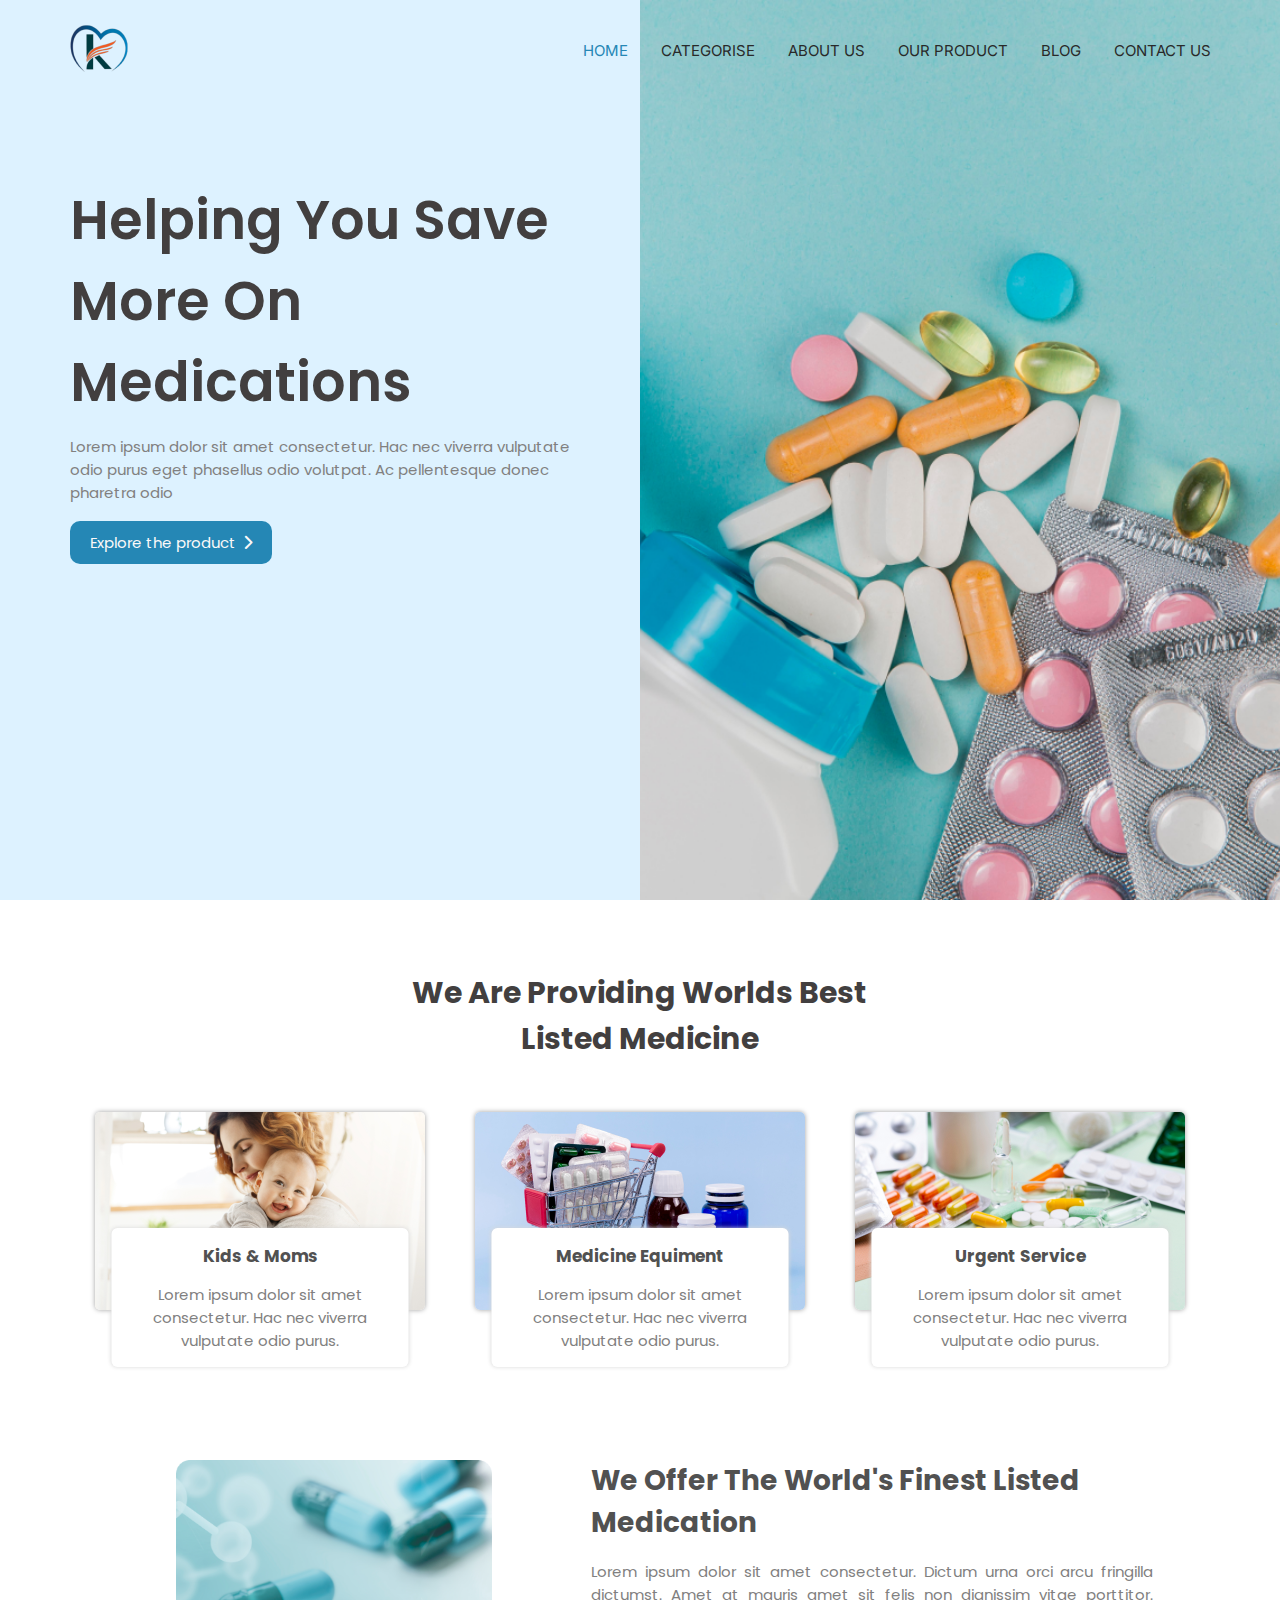
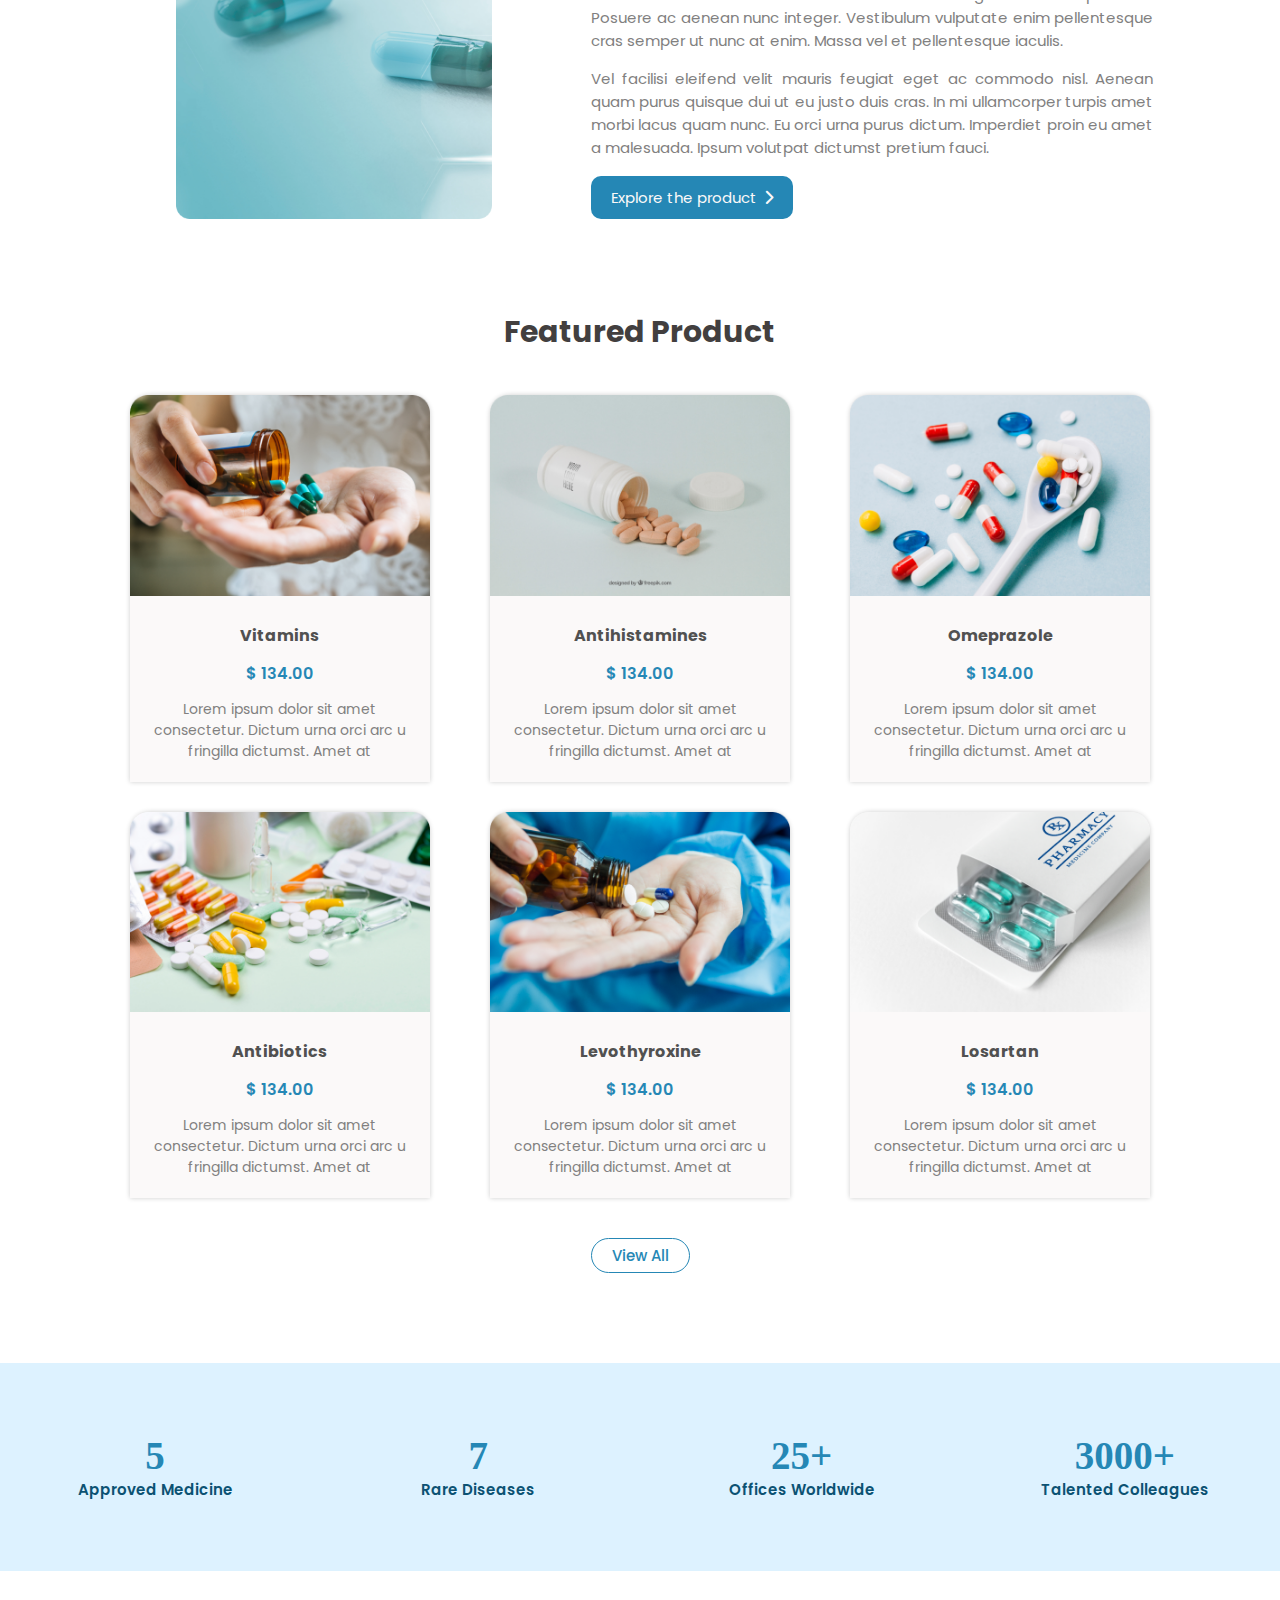
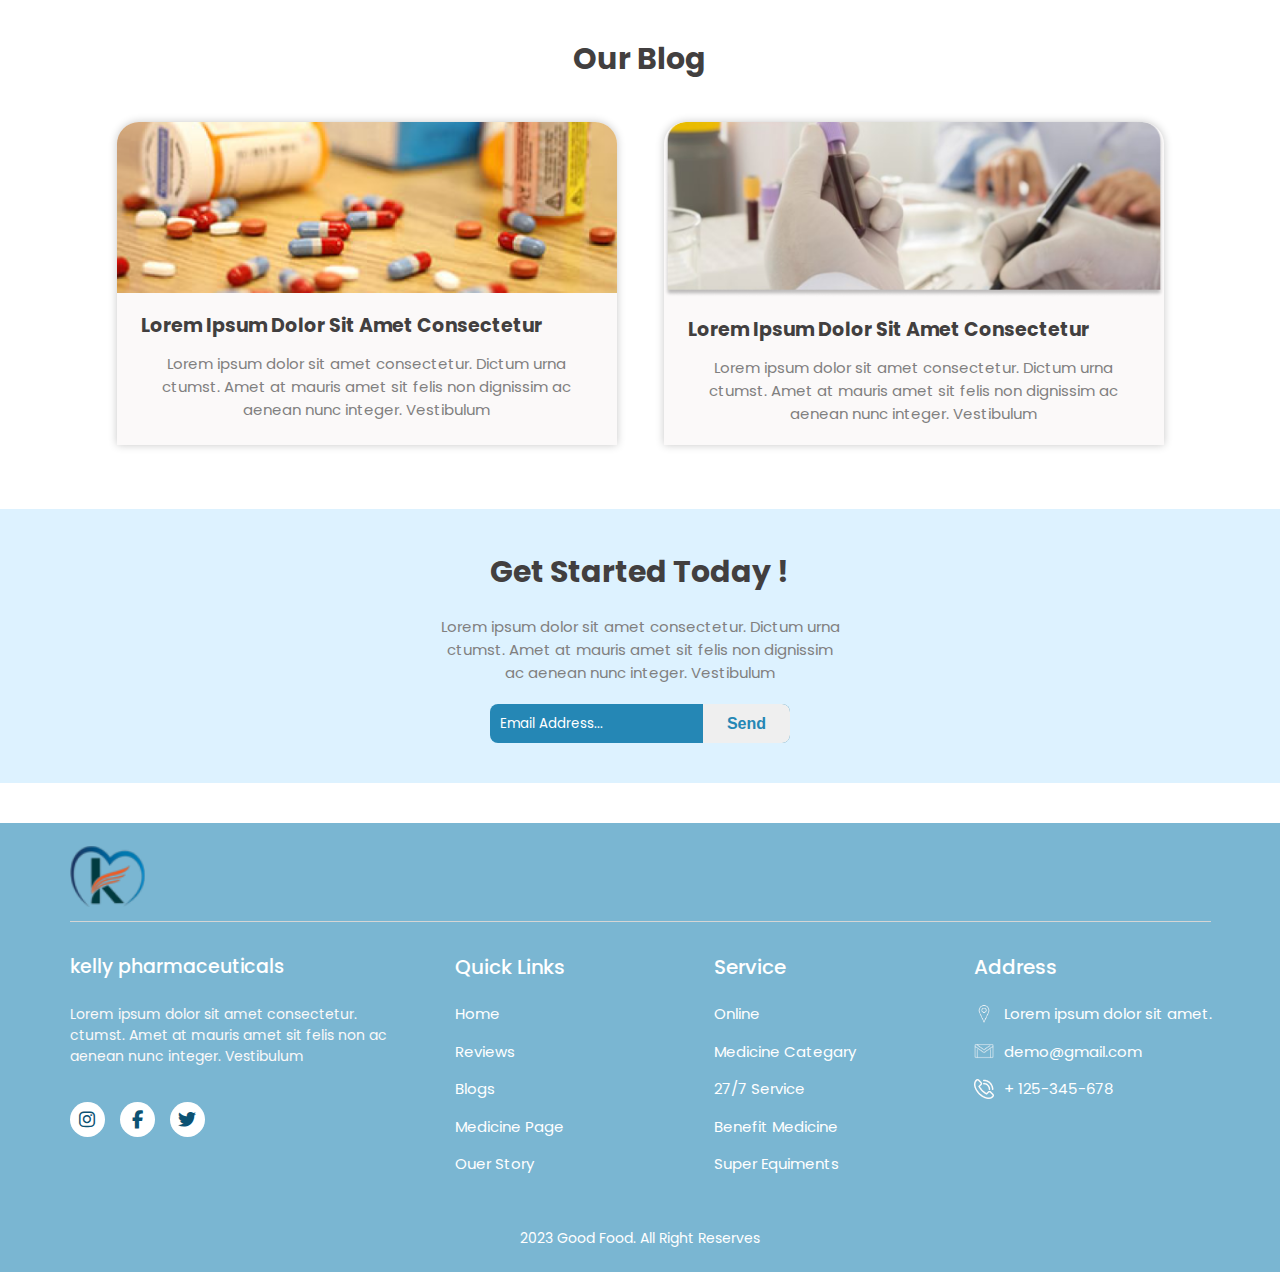
==== index.html @ 54530142 "fist-commit" ====
<!DOCTYPE html>
<html lang="en">

<head>
    <meta charset="UTF-8">
    <meta name="viewport" content="width=device-width, initial-scale=1.0">
    <title>kelly pharma</title>
    <link rel="stylesheet" href="https://cdnjs.cloudflare.com/ajax/libs/font-awesome/6.4.2/css/all.min.css" />
    <link rel="icon" href="./images/logo.png">
    <link rel="stylesheet" href="./css/style.css">
    <link rel="stylesheet" href="./css/mediaquery.css">
</head>

<body>
    <div class="container-fluide">
        <header id="home">
            <nav class="row">
                <div class="logo">
                    <img src="./images/logo.png" alt="">
                </div>
                <div class="nav-link" id="menu">
                    <div class="hide_menu" onclick="hideMenu()">
                        <i class="fa-solid fa-xmark"></i>
                    </div>
                    <div class="mid-logo d-none">
                        <img src="./images/logo.png" alt="">
                    </div>
                    <ul>
                        <li><a href="#home" class="active">home</a></li>
                        <li><a href="#product">categorise</a></li>
                        <li><a href="./about.html">about us</a></li>
                        <li><a href="./product.html">Our Product</a></li>
                        <li><a href="#blog">blog</a></li>
                        <li><a href="#contact">contact us</a></li>
                    </ul>

                    <div class="h-social-icon d-none">
                        <ul>
                            <li><a href="#"><i class="fa-brands fa-instagram"></i></a></li>
                            <li><a href="#"><i class="fa-brands fa-facebook-f"></i></a></li>
                            <li><a href="#"><i class="fa-brands fa-twitter"></i></a></li>
                        </ul>
                    </div>
                </div>
                <div class="toggle" onclick="toggleMenu()">
                    <span></span>
                    <span></span>
                    <span></span>
                </div>
             
            </nav>

        </header>
        <div class="container row">
            <div class="benar ">
                <div class="main-title">
                    <h1>Helping You Save
                        More on Medications</h1>
                </div>
                <div class="dis">
                    <p>Lorem ipsum dolor sit amet consectetur. Hac nec viverra vulputate odio purus eget phasellus odio
                        volutpat. Ac pellentesque donec pharetra odio </p>
                    <a href="" class="btn">Explore the product <i class="fa-solid fa-chevron-right"></i></a>
                </div>
            </div>
        </div>
    </div>

    <!-- this is awork section  -->
    <!-- this is awork section  -->
    <section id="work">
        <div class="inner-conteiner">
            <div class="section-title">
                <h2 class="inner_section_title">we are providing worlds best listed medicine </h2>
            </div>

            <div class="work_card_row row">
                <div class="work_card_col card-bg-image-1">
                    <div class="inner-card">
                        <h4>Kids & moms</h4>
                        <p>Lorem ipsum dolor sit amet consectetur. Hac nec viverra vulputate odio purus.</p>
                    </div>
                </div>
                <div class="work_card_col card-bg-image-2">
                    <div class="inner-card">
                        <h4>medicine Equiment</h4>
                        <p>Lorem ipsum dolor sit amet consectetur. Hac nec viverra vulputate odio purus.</p>
                    </div>
                </div>
                <div class="work_card_col card-bg-image-3">
                    <div class="inner-card">
                        <h4>Urgent Service</h4>
                        <p>Lorem ipsum dolor sit amet consectetur. Hac nec viverra vulputate odio purus.</p>
                    </div>
                </div>
            </div>

            <div class="inner_work_row row">
                <div class="inner_col inner_col_image inner_left_card">
                    <!-- <img src="./images/Rectangle25.png" alt=""> -->
                </div>
                <div class="inner_col inner_right_card">
                    <h2>
                        We offer the world's finest listed medication
                    </h2>
                    <p>Lorem ipsum dolor sit amet consectetur. Dictum urna orci arcu fringilla dictumst. Amet at mauris
                        amet sit felis non dignissim vitae porttitor. Posuere ac aenean nunc integer. Vestibulum
                        vulputate enim pellentesque cras semper ut nunc at enim. Massa vel et pellentesque iaculis. </p>
                    <p style="margin-top: 15px;">
                        Vel facilisi eleifend velit mauris feugiat eget ac commodo nisl. Aenean quam purus quisque dui
                        ut eu justo duis cras. In mi ullamcorper turpis amet morbi lacus quam nunc. Eu orci urna purus
                        dictum. Imperdiet proin eu amet a malesuada. Ipsum volutpat dictumst pretium fauci.
                    </p>
                    <a href="" class="btn">Explore the product <i class="fa-solid fa-chevron-right"></i></a>
                </div>
            </div>
        </div>
    </section>

    <!-- product section start  -->
    <section id="product">
        <div class="inner-conteiner">
            <div class="product_title">
                <h2 class="inner_section_title">featured product</h2>
            </div>
            <div class="product_row row">
                <div class="product_col">
                    <div class="product_image">
                        <img src="./images/Rectangle27.png" alt="">
                    </div>
                    <div class="product_card_body">
                        <h4>Vitamins</h4>
                        <p class="price">$ 134.00</p>
                        <p>Lorem ipsum dolor sit amet consectetur. Dictum urna orci arc
                            u fringilla dictumst. Amet at </p>
                    </div>
                </div>

                <div class="product_col">
                    <div class="product_image">
                        <img src="./images/Rectangle27(1).png" alt="">
                    </div>
                    <div class="product_card_body">
                        <h4>Antihistamines</h4>
                        <p class="price">$ 134.00</p>
                        <p>Lorem ipsum dolor sit amet consectetur. Dictum urna orci arc
                            u fringilla dictumst. Amet at </p>
                    </div>
                </div>

                <div class="product_col">
                    <div class="product_image">
                        <img src="./images/Rectangle27(2).png" alt="">
                    </div>
                    <div class="product_card_body">
                        <h4>Omeprazole</h4>
                        <p class="price">$ 134.00</p>
                        <p>Lorem ipsum dolor sit amet consectetur. Dictum urna orci arc
                            u fringilla dictumst. Amet at </p>
                    </div>
                </div>

                <div class="product_col">
                    <div class="product_image">
                        <img src="./images/Rectangle27(3).png" alt="">
                    </div>
                    <div class="product_card_body">
                        <h4>Antibiotics</h4>
                        <p class="price">$ 134.00</p>
                        <p>Lorem ipsum dolor sit amet consectetur. Dictum urna orci arc
                            u fringilla dictumst. Amet at </p>
                    </div>
                </div>

                <div class="product_col">
                    <div class="product_image">
                        <img src="./images/Rectangle27(4).png" alt="">
                    </div>
                    <div class="product_card_body">
                        <h4>Levothyroxine</h4>
                        <p class="price">$ 134.00</p>
                        <p>Lorem ipsum dolor sit amet consectetur. Dictum urna orci arc
                            u fringilla dictumst. Amet at </p>
                    </div>
                </div>

                <div class="product_col">
                    <div class="product_image">
                        <img src="./images/Rectangle27(5).png" alt="">
                    </div>
                    <div class="product_card_body">
                        <h4>Losartan</h4>
                        <p class="price">$ 134.00</p>
                        <p>Lorem ipsum dolor sit amet consectetur. Dictum urna orci arc
                            u fringilla dictumst. Amet at </p>
                    </div>
                </div>
            </div>

            <!-- <div class="product_row row">
            
            </div> -->
            <a href="#" class="all">View All</a>
        </div>
    </section>
    <!-- product section start  -->

    <section id="price">
        <div class="inner-conteiner">
            <div class="rating row">
                <div class="rating-col">
                    <h3 ><span class="count">5</span></h3>
                    <p>approved
                        medicine</p>
                </div>

                <div class="rating-col">
                    <h3 ><span class="count">7</span></h3>
                    <p>rare diseases </p>
                </div>

                <div class="rating-col">
                    <h3><span  class="count">25</span>+</h3>
                    <p>offices
                        worldwide</p>
                </div>

                <div class="rating-col">
                    <h3 ><span class="count">3000</span>+</h3>
                    <p>talented
                        colleagues</p>
                </div>
            </div>
        </div>
    </section>

    <!-- blog section start  -->
    <section id="blog">

        <div class="inner-conteiner">
            <div class="blog-section-title">
                <h2 class="inner_section_title">Our Blog</h2>
            </div>
            <div class="blog-row row">
                <div class="blog-col">
                    <div class="blog-image">
                        <img src="./images/Rectangle33 (1).png" alt="">
                    </div>
                    <h3>Lorem ipsum dolor sit amet consectetur</h3>
                    <p>Lorem ipsum dolor sit amet consectetur. Dictum urna
                        ctumst. Amet at mauris amet sit felis non dignissim
                        ac aenean nunc integer. Vestibulum</p>
                </div>
                <div class="blog-col">
                  <div class="blog-image">
                    <img src="./images/Rectangle33.png" alt="">
                  </div>
                    <h3>Lorem ipsum dolor sit amet consectetur</h3>
                    <p>Lorem ipsum dolor sit amet consectetur. Dictum urna
                        ctumst. Amet at mauris amet sit felis non dignissim
                        ac aenean nunc integer. Vestibulum</p>
                </div>
            </div>
        </div>
    </section>
    <!-- blog section end  -->

    <!-- blog section start  -->
    <section id="start">
        <div class="inner-conteiner">
            <h2 class="inner_section_title">get started today !</h2>
            <p>Lorem ipsum dolor sit amet consectetur. Dictum urna
                ctumst. Amet at mauris amet sit felis non dignissim
                ac aenean nunc integer. Vestibulum</p>
            <div class="message-box">
                <input type="text" placeholder="Email Address...">
                <button type="submit">Send</button>
            </div>
        </div>
    </section>
    <!-- blog section end  -->



    <footer id="contact">
        <div class="inner-conteiner">
            <div class="f-logo row">
                <img src="./images/logo.png" alt="">
            </div>
            <div class="f-item row">
                <div class="f-col">
                    <h3>kelly pharmaceuticals</h3>
                    <p>Lorem ipsum dolor sit amet consectetur.
                        ctumst. Amet at mauris amet sit felis non
                        ac aenean nunc integer. Vestibulum</p>

                    <div class="social_link">
                        <ul>
                            <li><a href="#"><i class="fa-brands fa-instagram"></i></a></li>
                            <li><a href="#"><i class="fa-brands fa-facebook-f"></i></a></li>
                            <li><a href="#"><i class="fa-brands fa-twitter"></i></a></li>
                        </ul>
                    </div>
                </div>
                <div class="f-col">
                    <h4>Quick Links</h4>
                    <ul class="f-nav-link links">
                        <li><a href="#home">Home</a></li>
                        <li><a href="#">Reviews</a></li>
                        <li><a href="#blog">Blogs</a></li>
                        <li><a href="#">Medicine Page</a></li>
                        <li><a href="#">Ouer Story</a></li>
                    </ul>
                </div>
                <div class="f-col">
                    <h4>Service</h4>
                    <ul class="f-nav-link links">
                        <li><a href="#">Online</a></li>
                        <li><a href="#">Medicine Categary</a></li>
                        <li><a href="#">27/7 Service</a></li>
                        <li><a href="#">Benefit Medicine</a></li>
                        <li><a href="#">Super Equiments</a></li>
                    </ul>
                </div>
                <div class="f-col">
                    <h4>Address</h4>
                    <ul>
                        <li>
                           <a href="#" class="addres-link"> <img src="./images/location.png" alt=""> Lorem ipsum dolor sit amet.</a>
                         </li>
                        <li><a  class="addres-link" href="mailto:demo@gmail.com"><img src="./images/email.png" alt=""> demo@gmail.com</a></li>
                        <li><a  class="addres-link" href="tel:123-345-678"><img src="./images/phone.png" alt=""> + 125-345-678</a></li>
                    </ul>
                </div>
            </div>
        </div>

        <p class="copy-right">2023 Good Food. All Right Reserves</p>
    </footer>
</body>

<script
  src="https://code.jquery.com/jquery-3.7.1.js"
  integrity="sha256-eKhayi8LEQwp4NKxN+CfCh+3qOVUtJn3QNZ0TciWLP4="
  crossorigin="anonymous"></script>
<script src="./js/script.js"></script>


</html>
---- css/style.css ----
@import url('https://fonts.googleapis.com/css2?family=Inter:wght@500&display=swap');
@import url('https://fonts.googleapis.com/css2?family=Poppins:wght@600&display=swap');
@import url('https://fonts.googleapis.com/css2?family=Poppins&display=swap');

* {
    margin: 0;
    padding: 0;
    box-sizing: border-box;
    scroll-behavior: smooth;
    transition: all 0.6s;
}

:root {
    --bg-color: #DDF2FF;
    --title-color: #423f3f;
    --social-link-color: #292929;
    --active-link-color: #2587B5;
    --btn-bg-color: #2587B5;
    --btn-color: #FBF9F9;
    --text-color: #818080;
    --inner-heading: #515151;
}

.container-fluide {
    width: 100%;
    height: 100vh;
    position: relative;
    margin: 0px auto;
}

.container-fluide::before {
    content: '';
    width: 50%;
    height: 100%;
    position: absolute;
    top: 0;
    left: 0;
    background-color: var(--bg-color);
    z-index: -1;
}

.container-fluide::after {
    content: '';
    width: 50%;
    height: 100%;
    position: absolute;
    top: 0;
    right: 0;
    background-image: url(../images/after.png);
    z-index: -1;
    background-repeat: no-repeat;
    background-size: cover;
    background-position: center;
}

header {
    height: 100px;
    max-width: 1141px;
    margin: 0px auto;
}

header>nav {
    width: 100%;
    height: 100%;
    margin: 0px auto;
    display: flex;
    justify-content: space-between;
    align-items: center;
    flex-wrap: wrap;
}

header>nav .hide_menu {
    display: none;
}

header>nav ul {
    display: flex;
    list-style: none;
    gap: 33px;
}

header>nav ul>li>a {
    font-family: 'Inter', sans-serif;
    text-transform: uppercase;
    text-decoration: none;
    font-size: 15px;
    color: var(--social-link-color);
    position: relative;
    transition: 350ms ease-in-out;
}

header>nav ul>li>a::before {
    content: '';
    width: 0%;
    height: 2px;
    position: absolute;
    bottom: -5px;
    left: 50%;
    transform: translate(-50%);
    background-color: #2587B5;
    transition: 350ms ease-in-out;
}

.active {
    color: var(--active-link-color);
}

header>nav ul>li>a:hover:before {
    width: 100%;
}

header>nav ul>li>a:hover {
    color: var(--active-link-color);
    ;
}

.d-none {
    display: none;
    overflow: hidden;
}

header>nav>.toggle {
    width: 23px;
    height: 21px;
    display: none;
    flex-direction: column;
    justify-content: space-between;
}

header>nav>.toggle>span {
    display: block;
    width: 100%;
    height: 3px;
    background-color: #18585f;
}

.container {
    max-width: 1141px;
    height: auto;
    margin: 0px auto;
    display: flex;
    align-items: center;
    /* justify-content: center; */
}

.container>.benar {
    width: 50%;
    height: 100%;
    display: flex;
    flex-direction: column;
    margin-top: 80px;
}

.container>.benar>.main-title>h1 {
    font-family: 'Poppins', sans-serif;
    font-size: 54px;
    font-weight: 600;
    color: var(--title-color);
    text-transform: capitalize;
}

.container>.benar>.dis>p {
    font-family: 'Poppins', sans-serif;
    color: var(--text-color);
    font-size: 15px;
    width: 90%;
    margin-top: 12px;
}

.btn {
    display: block;
    width: 206px;
    color: var(--btn-color);
    font-family: 'Poppins', sans-serif;
    font-size: 15px;
    background-color: var(--btn-bg-color);
    width: fit-content;
    padding: 10px 20px;
    text-decoration: none;
    border-radius: 10px;
    margin-top: 17px;
    transition: 200ms ease-in-out;
}

.btn:hover {
    background-color: #0c5273;
}

.btn>i {
    padding-left: 3px;
    position: relative;
    transition: 200ms ease-in-out;
}

.btn:hover i {
    padding-left: 10px;
    /* left: 5px; */
}

/* work secton :start  */
.inner-conteiner {
    max-width: 1141px;
    height: auto;
    margin: 0px auto;
}

#work {
    width: 100%;
    min-height: 420px;
    margin: 70px auto;
}

.inner_section_title {
    font-family: 'Poppins', sans-serif;
    font-size: 30px;
    text-transform: capitalize;
    width: 47%;
    margin: 0px auto;
    text-align: center;
    color: var(--title-color);
}

#work .work_card_row {
    /* width: 100%; */
    height: auto;
    margin-top: 50px;
    display: flex;
    justify-content: center;
    /* flex-wrap: wrap; */
    gap: 50px;
    font-family: 'Poppins', sans-serif;
}

.work_card_row>.work_card_col {
    width: 330px;
    height: 198px;
    position: relative;
    background-repeat: no-repeat;
    box-shadow: 0px 0px 5px 0px #a1a1a1;
    border-radius: 5px;
}

.work_card_row>.card-bg-image-1 {
    background-image: url('../images/Rectangle\(1\).png');
}

.work_card_row>.card-bg-image-2 {
    background-image: url('../images/Rectangle\ \(2\).png');
}

.work_card_row>.card-bg-image-3 {
    background-image: url('../images/Rectangle\(4\).png');
}

.work_card_row>.work_card_col>.inner-card {
    width: 90%;
    margin: 0px auto;
    padding: 15px;
    position: absolute;
    bottom: -29%;
    left: 50%;
    transform: translate(-50%);
    background-color: #ffff;
    box-shadow: 0px 0px 4px 0px #d9d9d9;
    border-radius: 6px;
    transition: 300ms ease-in-out;
}

.work_card_row>.work_card_col>.inner-card>h4 {
    text-transform: capitalize;
    color: var(--inner-heading);
    text-align: center;
    margin-bottom: 14px;
    font-size: 17px;
}

.work_card_row>.work_card_col>.inner-card>p {
    color: var(--text-color);
    font-size: 15px;
    text-align: center;
}

.work_card_row>.work_card_col:hover .inner-card {
    bottom: -38%;
}

.inner_work_row {
    width: 90%;
    margin: 150px auto 0px;
    height: auto;
    display: flex;
    justify-content: space-between;
    column-gap: 50px;
}

.inner_work_row>.inner_right_card {
    width: 55%;
}

.inner_work_row>.inner_col_image {
    width: 416px;
    border-radius: 10px;
    background-image: url(../images/Rectangle25.png);
    background-position: top;
    background-size: contain;
    background-repeat: no-repeat;
}

.inner_work_row>.inner_col_image>img {
    object-fit: cover;
    box-shadow: 0px 0px 7px 0px #e3e3e3;
    border-radius: 22px;
    display: none;
}

.inner_work_row>.inner_col h2 {
    font-family: 'Poppins', sans-serif;
    font-size: 28px;
    margin-bottom: 16px;
    text-transform: capitalize;
    color: var(--inner-heading);
}

.inner_work_row>.inner_col p {
    font-family: 'Poppins', sans-serif;
    color: var(--text-color);
    font-size: 15px;
    text-align: justify;
}

/* work secton end  */

#product {
    width: 100%;
    height: auto;
    margin: 0px auto;
}

#product {
    width: 100%;
    height: auto;
    margin: 90px auto;
}

#product>.product_title {
    text-align: center;
}

.product_row {
    display: flex;
    flex-direction: row;
    justify-content: space-evenly;
    align-items: center;
    flex-wrap: wrap;
    row-gap: 30px;
    margin: 40px 0px 20px;
}

.product_row>.product_col {
    width: 300px;
    height: auto;
    background-color: #FBF9F9;
    padding-bottom: 20px;
    border-radius: 20px 20px 0px 0px;
    box-shadow: 0px 0px 5px 0px #cdcdcd;
}

.product_row>.product_col>.product_image {
    overflow: hidden;
}

.product_row>.product_col>.product_image img {
    width: 100%;
}

.product_row>.product_col:hover .product_image img {
    transform: scale(1.4);
}

.product_row>.product_col>.product_card_body h4 {
    font-family: 'Poppins', sans-serif;
    text-align: center;
    margin-top: 23px;
    color: var(--inner-heading);
}

.product_row>.product_col>.product_card_body p {
    font-family: 'Poppins', sans-serif;
    font-family: 'Poppins', sans-serif;
    color: var(--text-color);
    font-size: 14px;
    text-align: center;
    margin-top: 13px;
    padding: 0px 10px;
}

.product_row>.product_col>.product_card_body .price {
    font-family: 'Poppins', sans-serif;
    color: var(--active-link-color);
    font-weight: 600;
    font-size: 16px;
}

.all {
    width: fit-content;
    display: block;
    text-decoration: none;
    font-family: 'Poppins', sans-serif;
    font-size: 15px;
    border: 1px solid #2587B5;
    color: var(--active-link-color);
    font-weight: 500;
    border-radius: 20px;
    padding: 5px 20px;
    margin: 40px auto 59px;
    transition: 300ms ease-in-out;
}

.all:hover {
    background-color: #0c5273;
    color: #ffff;
}

/* product section start  */

/* rating section start  */
#price {
    width: 100%;
    padding: 70px 0px;
    background-color: #DDF2FF;
    margin: 0px auto;
}


.rating {
    height: 100%;
    display: flex;
    justify-content: space-between;
}

.rating>.rating-col {
    width: 171px;
    text-align: center;
}

.rating>.rating-col h3 {
    font-size: 39px;
    color: var(--btn-bg-color);
}

.rating>.rating-col h3 span {
    text-align: center;
    color: var(--btn-bg-color);
}


.rating>.rating-col p {
    font-family: 'Poppins', sans-serif;
    text-transform: capitalize;
    font-size: 15px;
    color: #0c5273;
    font-weight: 600;
}

/* rating section end  */
.add {
    color: red !important;
}
/* blog section start  */
#blog {
    width: 100%;
    height: auto;
    margin: 65px auto 64px;
    transition: all 0.6s;
}

.blog-row {
    display: grid;
    grid-template-columns: 500px 500px;
    justify-content: space-evenly;
    margin: 40px 0px 40px;
}

.blog-row>.blog-col {
    background-color: #FBF9F9;
    box-shadow: 0px 0px 8px 0px #c7c7c7;
    border-radius: 22px 22px 0px 0px;
    overflow: hidden;
}

.blog-col > .blog-image {
    width: 100%;
    overflow: hidden;
}

.blog-col img {
    width: 100%;
    transition: 300ms ease-in-out;
}


.blog-col:hover img {
    transform: scale(1.2);
}

.blog-col h3 {
    font-family: 'Poppins', sans-serif;
    color: var(--title-color);
    width: 90%;
    margin: 0px auto;
    text-align: center;
    margin: 14px 0px 12px;
    text-transform: capitalize;
    font-size: 19px;
}

.blog-col p {
    font-family: 'Poppins', sans-serif;
    color: var(--text-color);
    width: 87%;
    font-size: 15px;
    text-align: center;
    margin: 0px auto 20px;
}

/* blog section start  */

/* address section start  */
#start {
    width: 100%;
    height: auto;
    padding: 40px 0px;
    background-color: #DDF2FF;
}

#start p {
    text-align: center;
    font-family: 'Poppins', sans-serif;
    margin: 20px auto 0px;
    width: 400px;
    font-size: 15px;
    color: var(--text-color);
}

#start .message-box {
    width: 300px;
    height: 39px;
    margin: 20px auto 0px;
    position: relative;
    background-color: red;
    border-radius: 8px;
    overflow: hidden;
}

#start .message-box input {
    font-family: 'Poppins', sans-serif;
    height: 100%;
    width: 100%;
    background-color: #2587B5;
    border: none;
    padding: 0px 10px;
    color: #ffff;
    outline: none;
}

#start .message-box input::placeholder {
    font-family: 'Poppins', sans-serif;
    color: #fff;
}

#start .message-box button {
    position: absolute;
    right: 0px;
    height: 100%;
    padding: 0px 24px;
    border: none;
    color: #2587B5;
    font-weight: 600;
    font-size: 16px;
    transition: 400ms ease-in-out;
}

#start .message-box button:hover {
    background-color: #0c5273;
    color: #ffff;
}

/* address section start  */


footer {
    width: 100%;
    min-height: 300px;
    margin: 40px auto 0px;
    padding: 23px 0px;
    background-color: #2587b59c;
}

footer .f-logo {
    border-bottom: 1px solid #d5d5d5;
    padding-bottom: 10px;
}

footer .f-logo img {
    width: 75px;
}

footer .f-item {
    display: grid;
    grid-template-columns: 32% 21% 21% 21%;
    margin-top: 30px;
    gap: 20px;
    font-family: 'Poppins', sans-serif;
}



footer .f-item .f-col h3 {
    color: #ffff;
    margin-bottom: 10px;
    font-size: 19px;
    font-weight: 500;
    font-family: 'Poppins', sans-serif;
}

footer .f-item .f-col h4 {
    color: #ffff;
    font-size: 20px;
    font-weight: 500;
    font-family: 'Poppins', sans-serif;
}

footer .f-item .f-col p {
    width: 90%;
    color: #FBF9F9;
    font-size: 14px;
    margin-top: 23px;
    font-family: 'Poppins', sans-serif;
}

footer .f-item .f-col .social_link ul {
    display: flex;
    gap: 15px;
    margin: 35px 0px 0px;
}

footer .f-item .f-col .social_link ul li {
    width: 35px;
    height: 35px;
    background-color: #ffff;
    display: flex;
    align-items: center;
    justify-content: center;
    border-radius: 50%;
    transition: 300ms ease-in-out;
    cursor: pointer;
}

footer .f-item .f-col .social_link ul li:hover {
    background-color: #0c5273;
}

footer .f-item .f-col .social_link ul li a {
    font-size: 18px;
    color: #0c5273;
    transition: 200ms ease-in-out;
}

footer .f-item .f-col .social_link ul li:hover a{
    color: #ffff;
}

footer .f-item .f-col ul {
    list-style: none;
    margin-top: 13px;
}

footer .f-item .f-col ul li a {
    color: #fff;
    /* display: block; */
    text-decoration: none;
    font-size: 15px;
    line-height: 2.5;
    font-family: 'Poppins', sans-serif;
    border: none;
    position: relative;
}

footer .f-item .f-col .links li a:hover {
    color: #0986c0;
}

footer .f-item .f-col .links li a::after {
    content: '';
    width: 100%;
    height: 2px;
    position: absolute;
    bottom: -5px;
    left: 0;
    transition: 300ms ease-in-out;
    border-bottom: 2px solid #0986c0;
    opacity: 0;
}

footer .f-item .f-col ul li a:hover::after {
  opacity: 1;
}

/* footer .f-item .f-col .f-nav-link ul li a:hover {
    color: #0c5273 !important;
} */

.addres-link {
    display: flex;
    align-items: center;
}

footer .f-item .f-col ul li img {
    width: 20px;
    margin-right: 10px;
}

footer .copy-right {
    text-align: center;
    font-family: 'Poppins', sans-serif;
    margin-top: 45px;
    color: #ffff;
    font-size: 14px;
}


/* about page  */
/* about page  */
/* about page  */

#about .container-fluide {
    /* min-height: 100vh; */
}

.about-benar {
    width: 47%;
    text-align: justify;
    margin: 30px 0px 0px;
}

.about-benar h1 {
    font-family: 'Poppins', sans-serif;
    margin-bottom: 10px;
}

.about-benar p {
    font-family: 'Poppins', sans-serif;
    font-size: 15px;
    color: var(--text-color);
    margin-bottom: 15px;
}

.product-page {
    width: 100%;
    height: auto;
    margin: 0px auto;
    background-color: #a3d2e7;
}

.product-page header {
}

/* medicine page  */

.min-con {
    max-width: 1141px;
    height: auto;
    margin: 0px auto;
}

.min-con h2 {
    font-family: 'Poppins', sans-serif;
    color: #353b3f;
    margin: 40px 0px 20px;
}

.min-con .medicine_row  {
    width: 100%;
    display: grid;
    grid-template-columns: 25% 35% 35%;
    column-gap: 15px;
    flex-grow: wrap;
    border-bottom: 1px solid #cdcdcd;
    padding-bottom: 10px;
}

.medicine_col {
    font-family: 'Poppins', sans-serif;
}

.min-con .medicine_row .medicine_col h4 {
    color: #0986c0;
    font-size: 21px;
    margin-bottom: 20px;
    text-transform: uppercase;
}

.min-con .medicine_row .medicine_col .f-name p {
    font-weight: 600;
    margin-bottom: 55px;
    color: #1a2527;
}

.min-con .medicine_row .medicine_col .compo p {
    font-size: 14px;
    margin-bottom: 20px;
    color: #272727;
    letter-spacing: 0.2px;
}

.min-con .medicine_row .medicine_col .compo p span {
    font-weight: 600;
}

.min-con .medicine_row .medicine_col{
    overflow: hidden;
}

.min-con .medicine_row .medicine_col img:hover {
    transform: scale(1.3);
}
---- css/mediaquery.css ----
@media screen and (max-width:1230px) {
    .row {
        width: 90%;
        margin: 0px auto;
    }

    .inner_work_row {
        margin-top: 130px;
    }

    .product_row {
        margin: 30px auto;
    }

    .blog-row {
        gap: 30px;
        display: grid;
        grid-template-columns: 420px 420px;
        margin-top: 40px;
    }
}

@media screen and (max-width:1090px) {
    .product_row>.product_col {
        width: 277px;
    }
}

@media screen and (max-width: 992px) {
    header>nav ul>li>a {
        font-size: 13px;
    }
    .container>.benar>.main-title>h1 {
        font-size: 42px;
    }

    #work .section-title h2 {
        width: 54%;
    }

    #work .work_card_row {
        flex-wrap: wrap;
        row-gap: 117px;
        column-gap: 20px;
    }

    .product_row {
        column-gap: 20px;
        justify-content: center;
    }

    .product_row>.product_col {
        width: 45%;
    }


    .blog-row {
        grid-template-columns: 70%;
    }


    /* about page style  */
    .about-benar p {
        font-size: 14px;
    }

    .min-con .medicine_row {
        grid-template-columns: 19% 42% 30%;
    }
}

@media screen and (max-width:767px) {

    .container-fluide::after {
        width: 100%;
        z-index: -2;
    }

    .container-fluide::before {
            content: '';
            width: 100%;
            background-color: #7d73735c;
            z-index: -1;
    }

    header>nav>.toggle {
        display: flex;
    }

    header>nav>.nav-link {
        position: fixed;
        right: 0;
        top: 0;
        min-height: 100vh;
        width: 50%;
        background-color: #397c83;
        transform: translate(100%);
        transition: 300ms ease-in-out;
        z-index: 99999;
        display: flex;
        flex-direction: column;
        justify-content: space-around;
    }

    .d-none {
        display: block;
        overflow: hidden;
    }

    .d-none img {
        margin-left: 31px;
    }


    header>nav>.nav-link>ul {
        justify-content: center;
        flex-direction: column;
        padding: 0px 36px;
        gap: 24px;
    }

    header>nav>.nav-link>ul a {
        font-size: 14px;
        color: #ffff;
        border-bottom: 1px solid #699da3;
        display: block;
        padding-bottom: 10px;
    }

    header>nav>.nav-link>ul a:hover {
        color: #ffff;
    }

    header>nav ul>li>a:hover:before {
        height: 0;
    }


    .h-social-icon>ul {
        display: flex;
        flex-direction: row !important;
        justify-content: center;
        align-items: baseline;
        gap: 23px;
    }

    .h-social-icon>ul>li {
        width: 30px;
        height: 30px;
        border: 1px solid #84b2b7;
        display: flex;
        align-items: center;
        justify-content: center;
        padding: 10px;
        border-radius: 8px;
    }

    .h-social-icon>ul>li>a {
        color: #ffff !important;
        font-size: 18px;
    }

    header>nav .hide_menu {
        display: block;
        font-size: 26px;
        color: #ebebeb;
        padding: 0px 28px;
        text-align: end;
    }

    .container {
        height: 100%;
        display: flex;
        align-items: center;
        justify-content: center;
    }

    .container>.benar {
        height: auto;
        margin-top: 0px;
    }

    #work .section-title h2 {
        width: 63%;
        font-size: 28px;
    }

    /* benar section  */
    /* benar section  */
    .container>.benar {
        width: 80%;
        margin-top: 0px;
    }

    .container>.benar>.main-title>h1 {
        font-size: 40px;
        color: #fff;
    }

    .container>.benar>.dis>p {
        color: #ffff;
    }

    .inner_work_row {
        flex-direction: column-reverse;
    }

    .inner_work_row>.inner_right_card {
        width: 99%;
    }

    .inner_work_row>.inner_col_image {
        width: 100%;
        background-image: none;
        text-align: center;
    }

    .inner_work_row>.inner_col_image>img {
        display: block;
        width: 69%;
        margin: 20px auto 0px;
    }

    .rating {
        flex-wrap: wrap;
        justify-content: center;
        row-gap: 30px;
    }

    .rating>.rating-col {
        width: 227px;
        text-align: center;
    }

    .blog-row {
        grid-template-columns: 80%;
    }

    /* about page  */
    .about-con {
        height: auto;
    }

    .about-benar {
        width: 100%;
    }
    .about-benar h1 {
        color: #ffff;
    }
    .about-benar p {
        color: #ffff;
        font-size: 15px;
    }

    .min-con .medicine_row {
        display: flex;
        flex-direction: column-reverse;
    }


.min-con .medicine_row .medicine_col h4 {
    display: none;
    overflow: hidden;
}

.min-con .medicine_row .medicine_col .f-name {
    display: none;
}

.min-con .medicine_row .medicine_col img:hover {
    transform: scale(1);
}

}

@media screen and (max-width:900px) {
    footer .f-item {
        display: grid;
        grid-template-columns: 60% 40%;
        gap: 0;
        row-gap: 50px;
    }

    .min-con .medicine_row .medicine_col .compo p {
        font-size: 13px;
    }
}

@media screen and (min-width:767px) {

    header>nav>.nav-link {
        transform: translate(-0%) !important;
    }
}

@media screen and (max-width:568px) {
    .container-fluide {
        width: 100%;
        height: auto;
        padding-bottom: 30px;
    }

    header>nav>.nav-link {
        width: 80%;
    }

    .container>.benar {
        margin-top: 35px;
        width: 100%;
    }

    .inner_section_title {
        width: 100%;
        font-size: 23px;
    }

    .container>.benar>.dis>p {
        width: 100%;
    }

    .container>.benar>.main-title>h1 {
        font-size: 35px;
    }

    .work_card_row>.work_card_col {
        width: 100%;
        background-size: 100%;
    }

    #work .section-title h2 {
        width: 100%;
        font-size: 24px;
    }

    .inner_work_row>.inner_col h2 {
        font-size: 21px;
    }

    .inner_work_row>.inner_col_image>img {
        width: 100%;
    }

    footer .f-item {
        grid-template-columns: 100%;
        gap: 0;
        row-gap: 50px;
    }

    .blog-row {
        grid-template-columns: 100%;
    }

    #start p {
        width: auto;
    }

    .product_row>.product_col {
        width: 100%;
    }

    #start .message-box {
        width: 90%;
    }
}
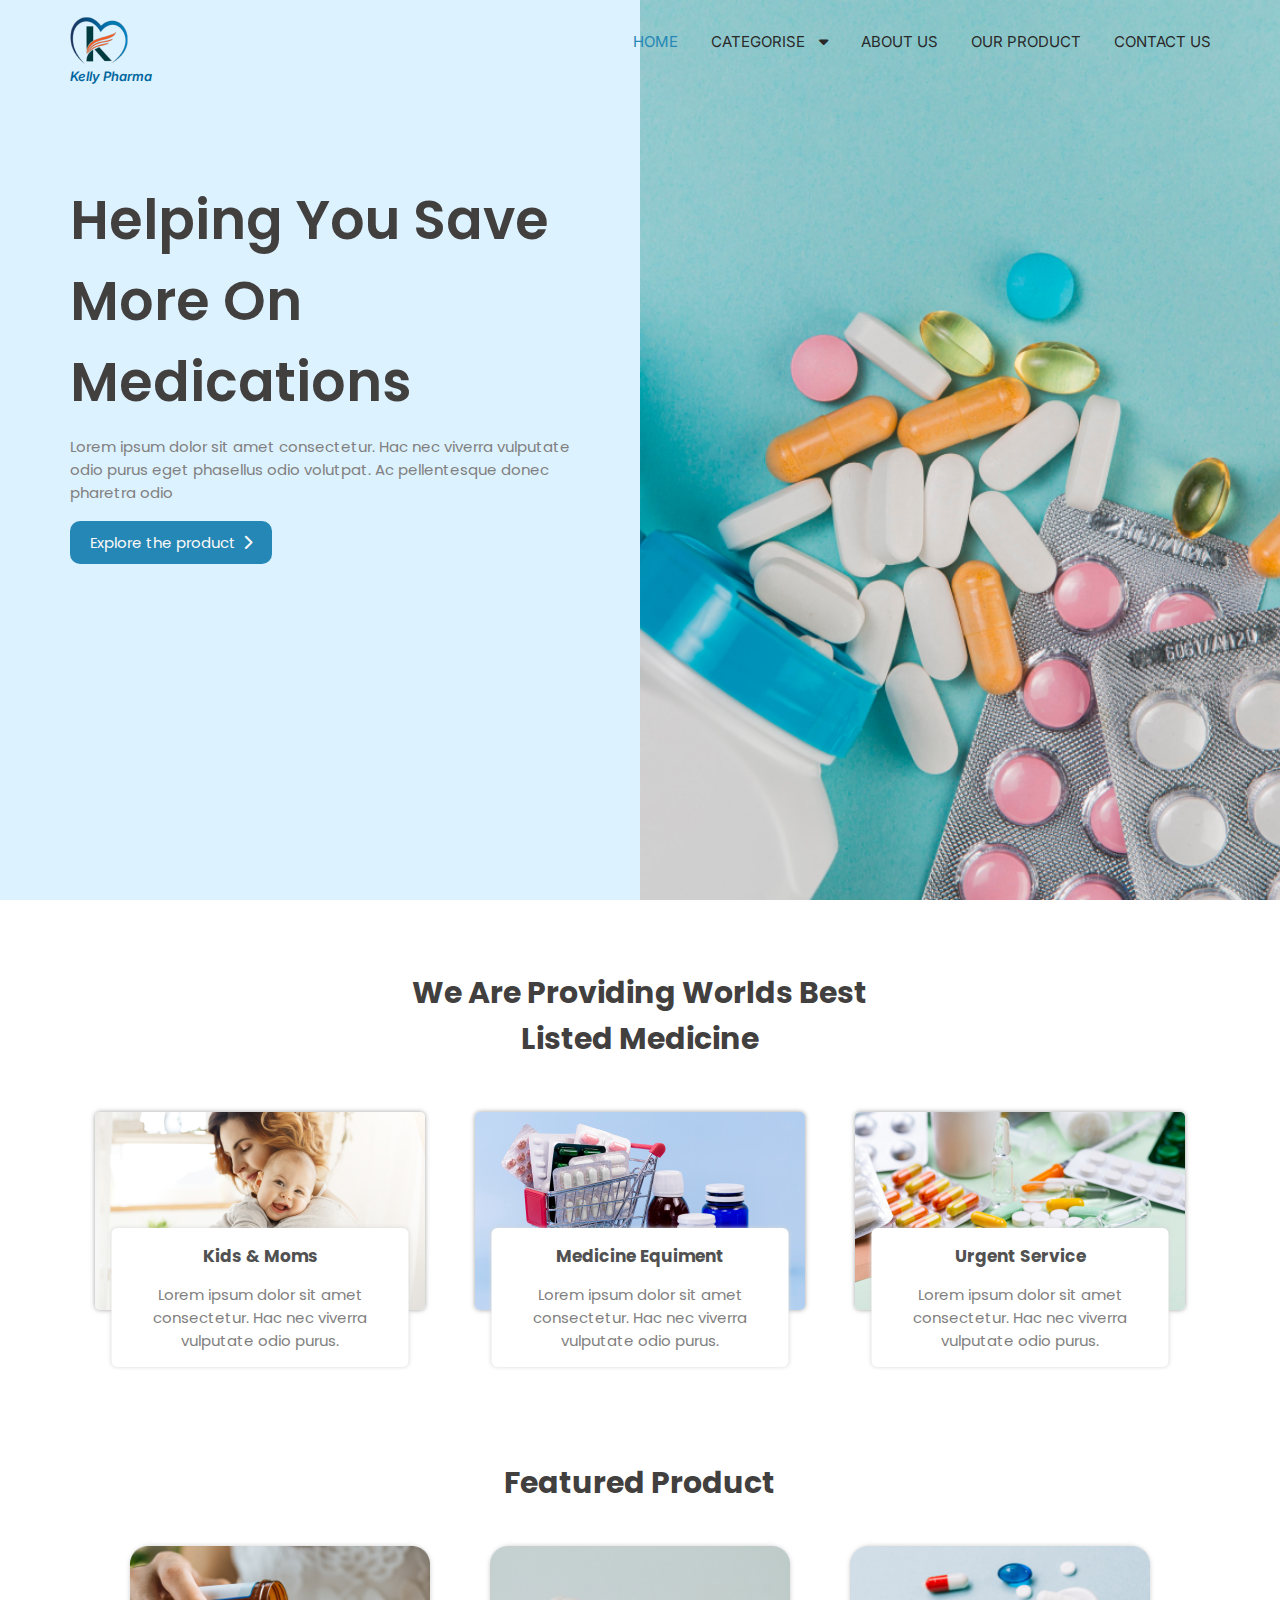
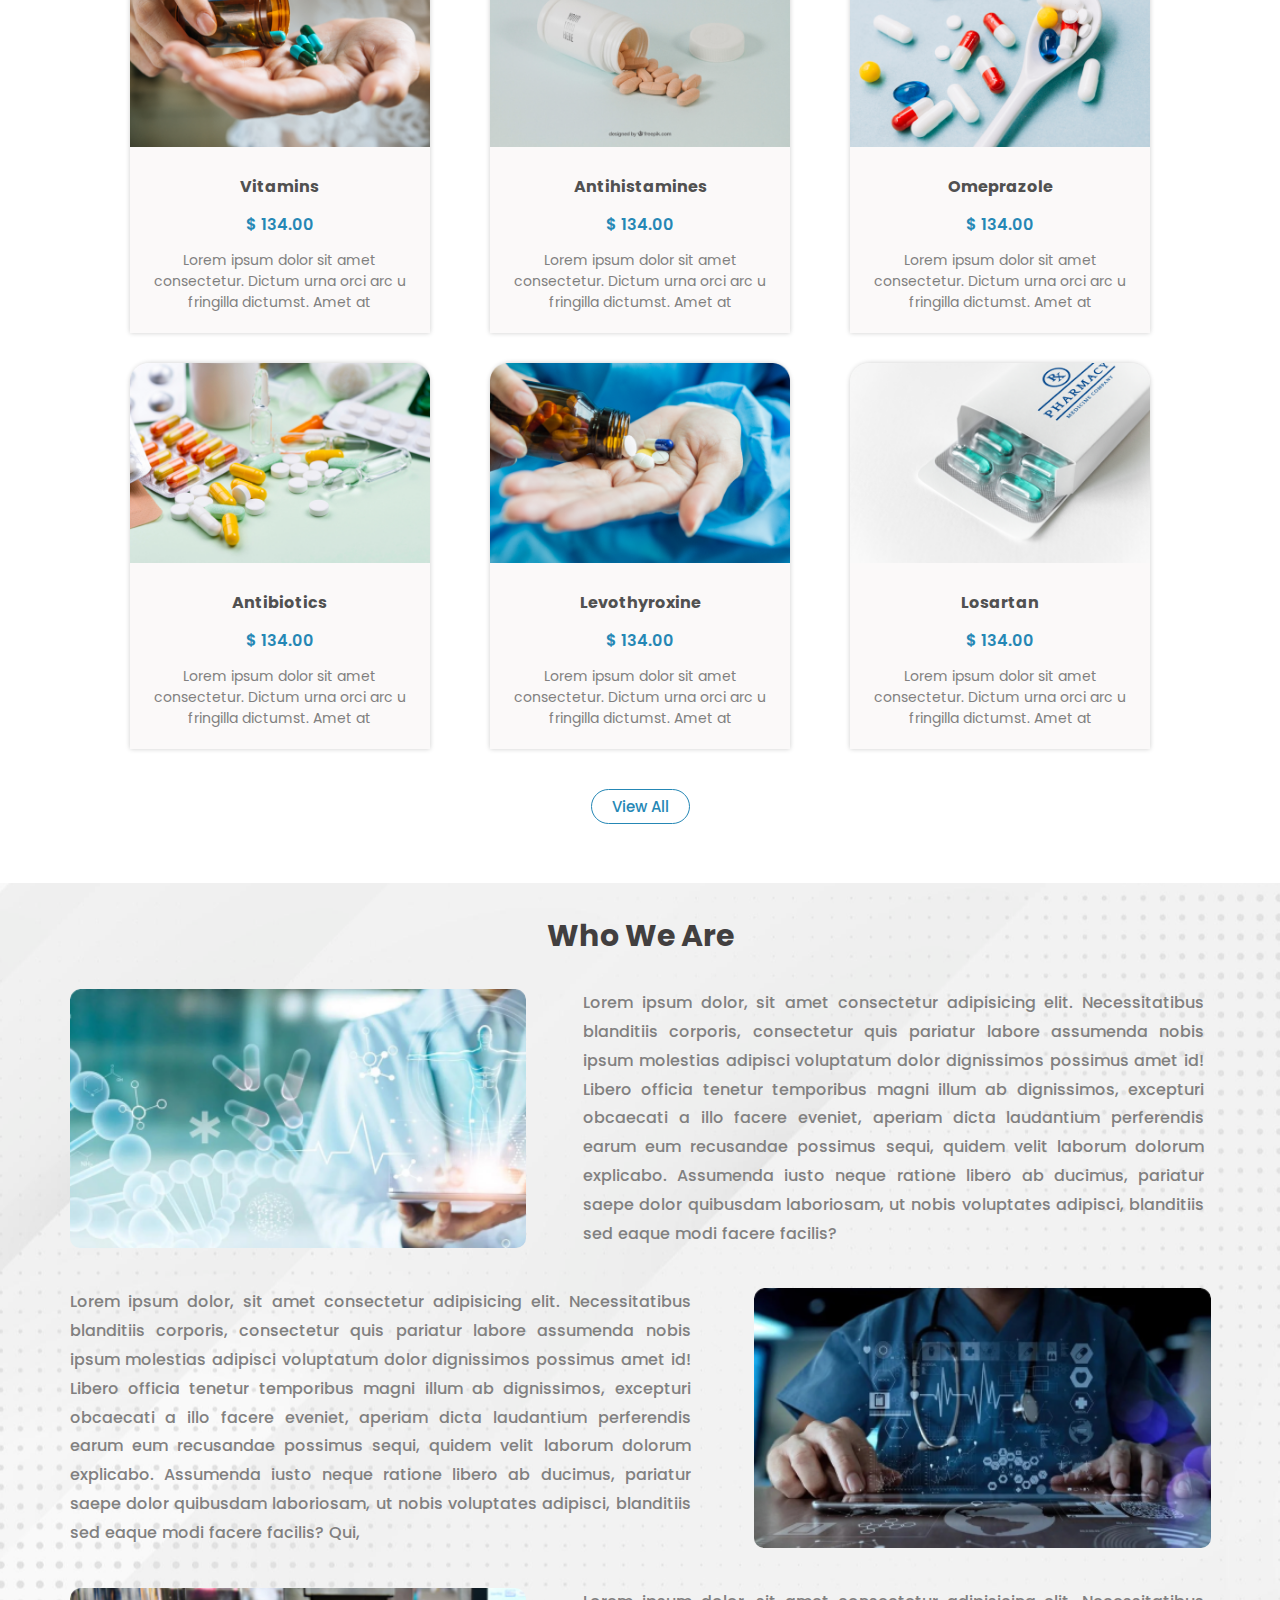
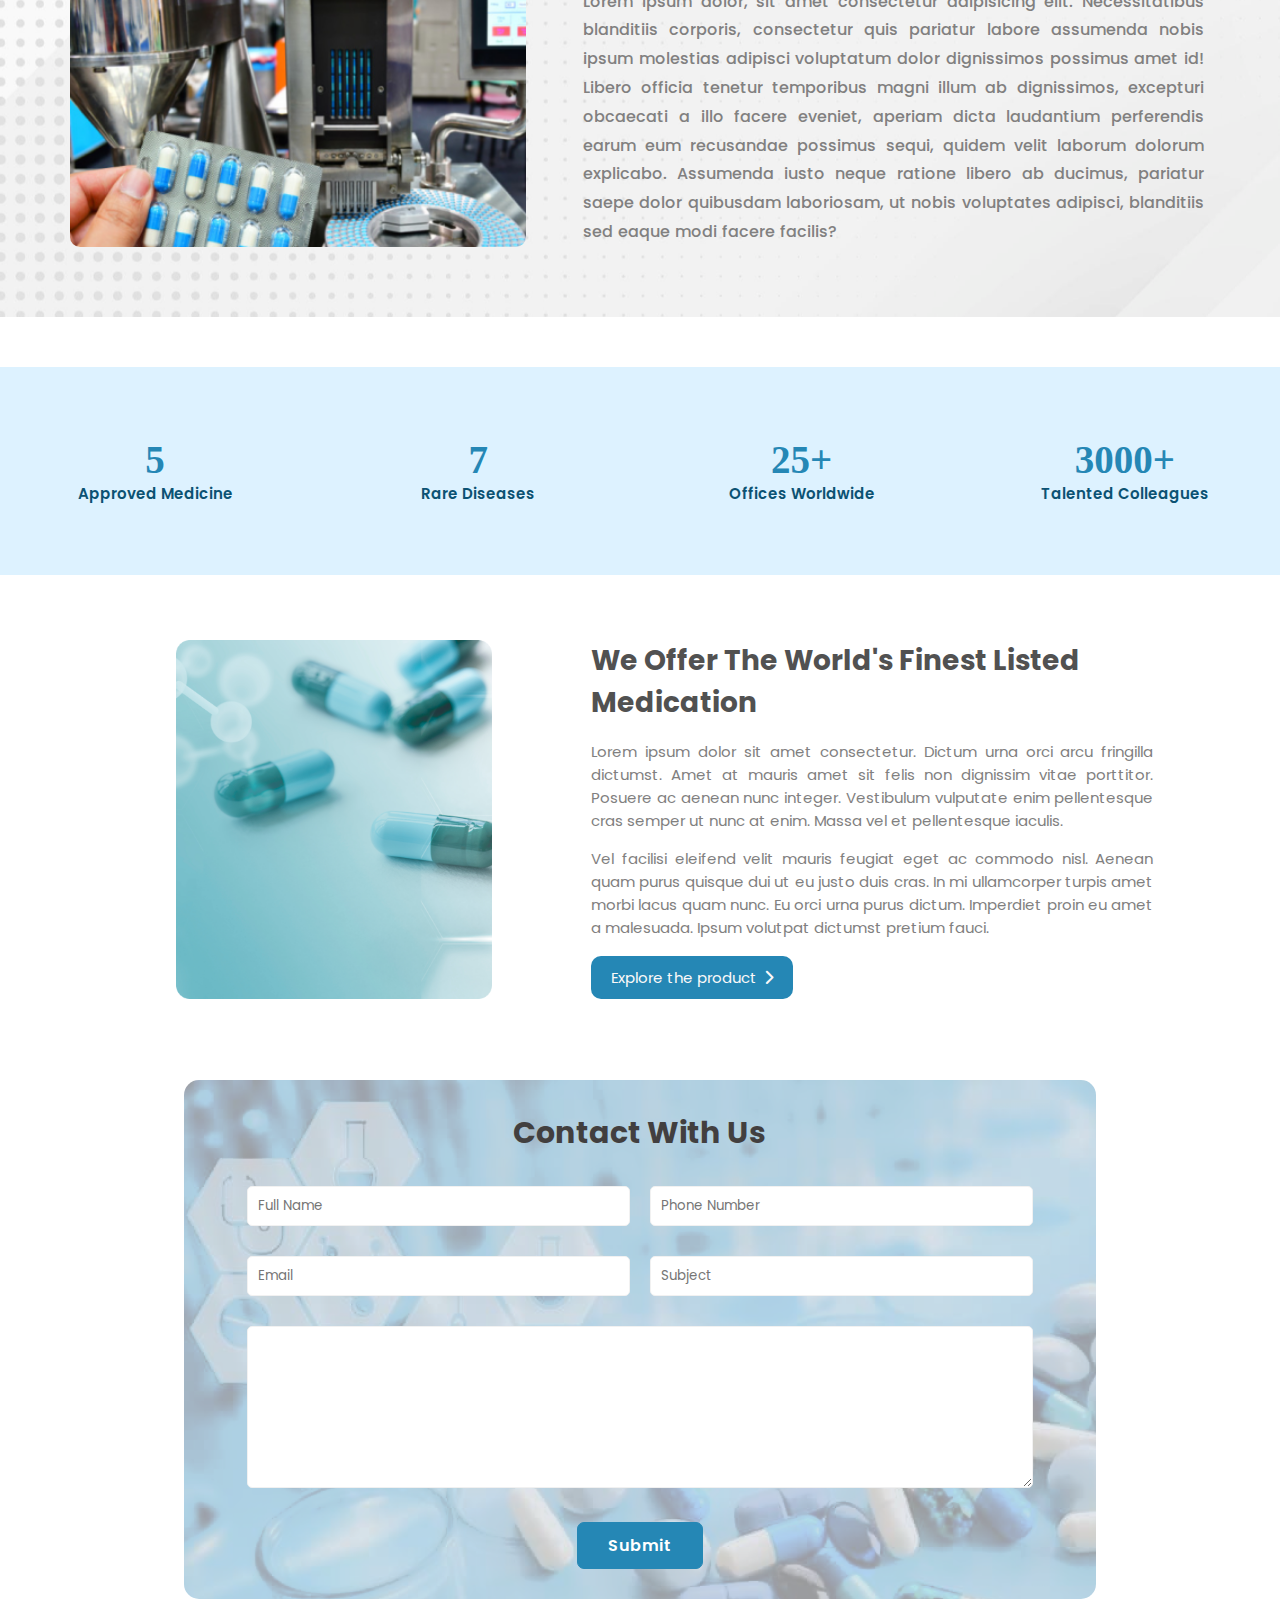
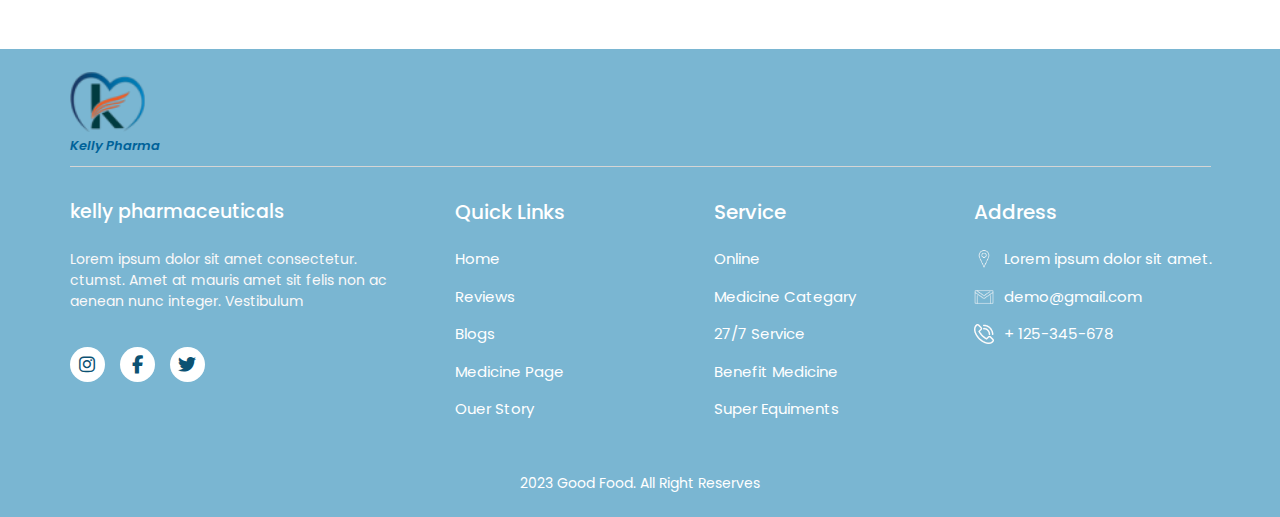
==== commit c3dca6c2: "create product pages" ====
--- a/index.html
+++ b/index.html
@@ -17,20 +17,36 @@
             <nav class="row">
                 <div class="logo">
                     <img src="./images/logo.png" alt="">
+                    <span>Kelly Pharma</span>
                 </div>
                 <div class="nav-link" id="menu">
+                    <!-- responsive menu coontent start -->
                     <div class="hide_menu" onclick="hideMenu()">
                         <i class="fa-solid fa-xmark"></i>
                     </div>
                     <div class="mid-logo d-none">
                         <img src="./images/logo.png" alt="">
                     </div>
-                    <ul>
-                        <li><a href="#home" class="active">home</a></li>
-                        <li><a href="#product">categorise</a></li>
-                        <li><a href="./about.html">about us</a></li>
-                        <li><a href="./product.html">Our Product</a></li>
-                        <li><a href="#blog">blog</a></li>
+                    <!-- responsive menu coontent end -->
+
+                    <ul class="nav_main_menu">
+                        <li><a href="./index.html" class="active">home</a></li>
+                        <li class="sub-menu" onclick="droupmenu()">
+                            <a class="sub_menu_link" href="#">categorise <i style="padding-left: 10px;"
+                                    class="fa-solid fa-caret-down"></i></a>
+                            <!-- dropu-dwoen_menu  -->
+                            <!-- dropu-dwoen_menu  -->
+                            <ul class="dropu-dwoen_menu" id="droup_menu">
+                                <li><a href="./tablets.html">Tablets</a></li>
+                                <li><a href="./syrup.html">Syrup</a></li>
+                                <li><a href="./capsule.html">Capsule</a></li>
+                                <li><a href="./injection.html">INJECTION</a></li>
+                            </ul>
+                        </li>
+                        <li><a href="#about">about us</a>
+
+                        </li>
+                        <li><a href="#product">Our Product</a></li>
                         <li><a href="#contact">contact us</a></li>
                     </ul>
 
@@ -47,7 +63,7 @@
                     <span></span>
                     <span></span>
                 </div>
-             
+
             </nav>
 
         </header>
@@ -67,8 +83,7 @@
     </div>
 
     <!-- this is awork section  -->
-    <!-- this is awork section  -->
-    <section id="work">
+    <section id="work" style="margin: 70px 0px 70px;">
         <div class="inner-conteiner">
             <div class="section-title">
                 <h2 class="inner_section_title">we are providing worlds best listed medicine </h2>
@@ -95,6 +110,191 @@
                 </div>
             </div>
 
+
+        </div>
+    </section>
+
+    <!-- product section start  -->
+    <section id="product">
+        <div class="inner-conteiner">
+            <div class="product_title">
+                <h2 class="inner_section_title">featured product</h2>
+            </div>
+            <div class="product_row row">
+                <div class="product_col">
+                    <div class="product_image">
+                        <img src="./images/Rectangle27.png" alt="">
+                    </div>
+                    <div class="product_card_body">
+                        <h4>Vitamins</h4>
+                        <p class="price">$ 134.00</p>
+                        <p>Lorem ipsum dolor sit amet consectetur. Dictum urna orci arc
+                            u fringilla dictumst. Amet at </p>
+                    </div>
+                </div>
+
+                <div class="product_col">
+                    <div class="product_image">
+                        <img src="./images/Rectangle27(1).png" alt="">
+                    </div>
+                    <div class="product_card_body">
+                        <h4>Antihistamines</h4>
+                        <p class="price">$ 134.00</p>
+                        <p>Lorem ipsum dolor sit amet consectetur. Dictum urna orci arc
+                            u fringilla dictumst. Amet at </p>
+                    </div>
+                </div>
+
+                <div class="product_col">
+                    <div class="product_image">
+                        <img src="./images/Rectangle27(2).png" alt="">
+                    </div>
+                    <div class="product_card_body">
+                        <h4>Omeprazole</h4>
+                        <p class="price">$ 134.00</p>
+                        <p>Lorem ipsum dolor sit amet consectetur. Dictum urna orci arc
+                            u fringilla dictumst. Amet at </p>
+                    </div>
+                </div>
+
+                <div class="product_col">
+                    <div class="product_image">
+                        <img src="./images/Rectangle27(3).png" alt="">
+                    </div>
+                    <div class="product_card_body">
+                        <h4>Antibiotics</h4>
+                        <p class="price">$ 134.00</p>
+                        <p>Lorem ipsum dolor sit amet consectetur. Dictum urna orci arc
+                            u fringilla dictumst. Amet at </p>
+                    </div>
+                </div>
+
+                <div class="product_col">
+                    <div class="product_image">
+                        <img src="./images/Rectangle27(4).png" alt="">
+                    </div>
+                    <div class="product_card_body">
+                        <h4>Levothyroxine</h4>
+                        <p class="price">$ 134.00</p>
+                        <p>Lorem ipsum dolor sit amet consectetur. Dictum urna orci arc
+                            u fringilla dictumst. Amet at </p>
+                    </div>
+                </div>
+
+                <div class="product_col">
+                    <div class="product_image">
+                        <img src="./images/Rectangle27(5).png" alt="">
+                    </div>
+                    <div class="product_card_body">
+                        <h4>Losartan</h4>
+                        <p class="price">$ 134.00</p>
+                        <p>Lorem ipsum dolor sit amet consectetur. Dictum urna orci arc
+                            u fringilla dictumst. Amet at </p>
+                    </div>
+                </div>
+            </div>
+
+            <!-- <div class="product_row row">
+            
+            </div> -->
+            <a href="#" class="all">View All</a>
+        </div>
+    </section>
+    <!-- product section end  -->
+
+    <!-- about section start  -->
+    <section id="about">
+        <div class="product_title">
+            <h2 class="inner_section_title">who we are</h2>
+        </div>
+        <div class="inner-conteiner">
+            <div class="about-row row">
+                <div class="about-col about-col-1">
+                    <img src="./images/Rectangle115.png" style="width: 100%;" alt="">
+                </div>
+                <div class="about-col">
+                    <p>
+                        Lorem ipsum dolor, sit amet consectetur adipisicing elit. Necessitatibus blanditiis corporis,
+                        consectetur quis pariatur labore assumenda nobis ipsum molestias adipisci voluptatum dolor
+                        dignissimos possimus amet id! Libero officia tenetur temporibus magni illum ab dignissimos,
+                        excepturi obcaecati a illo facere eveniet, aperiam dicta laudantium perferendis earum eum
+                        recusandae possimus sequi, quidem velit laborum dolorum explicabo. Assumenda iusto neque ratione
+                        libero ab ducimus, pariatur saepe dolor quibusdam laboriosam, ut nobis voluptates adipisci,
+                        blanditiis sed eaque modi facere facilis?
+                    </p>
+                </div>
+            </div>
+
+            <div class="about-row ab-row-2 row">
+                <div class="about-col">
+                    <p>
+                        Lorem ipsum dolor, sit amet consectetur adipisicing elit. Necessitatibus blanditiis corporis,
+                        consectetur quis pariatur labore assumenda nobis ipsum molestias adipisci voluptatum dolor
+                        dignissimos possimus amet id! Libero officia tenetur temporibus magni illum ab dignissimos,
+                        excepturi obcaecati a illo facere eveniet, aperiam dicta laudantium perferendis earum eum
+                        recusandae possimus sequi, quidem velit laborum dolorum explicabo. Assumenda iusto neque ratione
+                        libero ab ducimus, pariatur saepe dolor quibusdam laboriosam, ut nobis voluptates adipisci,
+                        blanditiis sed eaque modi facere facilis? Qui,
+                    </p>
+                </div>
+                <div class="about-col about-col-2">
+                    <img src="./images/Rectangle115.png" style="width: 100%;" alt="">
+                </div>
+            </div>
+
+            <div class="about-row row">
+                <div class="about-col about-col-3">
+                    <img src="./images/Rectangle115.png" style="width: 100%;" alt="">
+                </div>
+                <div class="about-col">
+                    <p>
+                        Lorem ipsum dolor, sit amet consectetur adipisicing elit. Necessitatibus blanditiis corporis,
+                        consectetur quis pariatur labore assumenda nobis ipsum molestias adipisci voluptatum dolor
+                        dignissimos possimus amet id! Libero officia tenetur temporibus magni illum ab dignissimos,
+                        excepturi obcaecati a illo facere eveniet, aperiam dicta laudantium perferendis earum eum
+                        recusandae possimus sequi, quidem velit laborum dolorum explicabo. Assumenda iusto neque ratione
+                        libero ab ducimus, pariatur saepe dolor quibusdam laboriosam, ut nobis voluptates adipisci,
+                        blanditiis sed eaque modi facere facilis?
+                    </p>
+                </div>
+            </div>
+        </div>
+    </section>
+    <!-- about section start  -->
+
+
+    <section id="price">
+        <div class="inner-conteiner">
+            <div class="rating row">
+                <div class="rating-col">
+                    <h3><span class="count">5</span></h3>
+                    <p>approved
+                        medicine</p>
+                </div>
+
+                <div class="rating-col">
+                    <h3><span class="count">7</span></h3>
+                    <p>rare diseases </p>
+                </div>
+
+                <div class="rating-col">
+                    <h3><span class="count">25</span>+</h3>
+                    <p>offices
+                        worldwide</p>
+                </div>
+
+                <div class="rating-col">
+                    <h3><span class="count">3000</span>+</h3>
+                    <p>talented
+                        colleagues</p>
+                </div>
+            </div>
+        </div>
+    </section>
+
+
+    <section id="work">
+        <div class="inner-conteiner">
             <div class="inner_work_row row">
                 <div class="inner_col inner_col_image inner_left_card">
                     <!-- <img src="./images/Rectangle25.png" alt=""> -->
@@ -117,175 +317,42 @@
         </div>
     </section>
 
-    <!-- product section start  -->
-    <section id="product">
-        <div class="inner-conteiner">
-            <div class="product_title">
-                <h2 class="inner_section_title">featured product</h2>
-            </div>
-            <div class="product_row row">
-                <div class="product_col">
-                    <div class="product_image">
-                        <img src="./images/Rectangle27.png" alt="">
-                    </div>
-                    <div class="product_card_body">
-                        <h4>Vitamins</h4>
-                        <p class="price">$ 134.00</p>
-                        <p>Lorem ipsum dolor sit amet consectetur. Dictum urna orci arc
-                            u fringilla dictumst. Amet at </p>
-                    </div>
-                </div>
-
-                <div class="product_col">
-                    <div class="product_image">
-                        <img src="./images/Rectangle27(1).png" alt="">
-                    </div>
-                    <div class="product_card_body">
-                        <h4>Antihistamines</h4>
-                        <p class="price">$ 134.00</p>
-                        <p>Lorem ipsum dolor sit amet consectetur. Dictum urna orci arc
-                            u fringilla dictumst. Amet at </p>
-                    </div>
-                </div>
-
-                <div class="product_col">
-                    <div class="product_image">
-                        <img src="./images/Rectangle27(2).png" alt="">
-                    </div>
-                    <div class="product_card_body">
-                        <h4>Omeprazole</h4>
-                        <p class="price">$ 134.00</p>
-                        <p>Lorem ipsum dolor sit amet consectetur. Dictum urna orci arc
-                            u fringilla dictumst. Amet at </p>
-                    </div>
-                </div>
-
-                <div class="product_col">
-                    <div class="product_image">
-                        <img src="./images/Rectangle27(3).png" alt="">
-                    </div>
-                    <div class="product_card_body">
-                        <h4>Antibiotics</h4>
-                        <p class="price">$ 134.00</p>
-                        <p>Lorem ipsum dolor sit amet consectetur. Dictum urna orci arc
-                            u fringilla dictumst. Amet at </p>
-                    </div>
-                </div>
-
-                <div class="product_col">
-                    <div class="product_image">
-                        <img src="./images/Rectangle27(4).png" alt="">
-                    </div>
-                    <div class="product_card_body">
-                        <h4>Levothyroxine</h4>
-                        <p class="price">$ 134.00</p>
-                        <p>Lorem ipsum dolor sit amet consectetur. Dictum urna orci arc
-                            u fringilla dictumst. Amet at </p>
-                    </div>
-                </div>
-
-                <div class="product_col">
-                    <div class="product_image">
-                        <img src="./images/Rectangle27(5).png" alt="">
-                    </div>
-                    <div class="product_card_body">
-                        <h4>Losartan</h4>
-                        <p class="price">$ 134.00</p>
-                        <p>Lorem ipsum dolor sit amet consectetur. Dictum urna orci arc
-                            u fringilla dictumst. Amet at </p>
-                    </div>
-                </div>
-            </div>
-
-            <!-- <div class="product_row row">
-            
-            </div> -->
-            <a href="#" class="all">View All</a>
-        </div>
-    </section>
-    <!-- product section start  -->
-
-    <section id="price">
-        <div class="inner-conteiner">
-            <div class="rating row">
-                <div class="rating-col">
-                    <h3 ><span class="count">5</span></h3>
-                    <p>approved
-                        medicine</p>
-                </div>
-
-                <div class="rating-col">
-                    <h3 ><span class="count">7</span></h3>
-                    <p>rare diseases </p>
-                </div>
-
-                <div class="rating-col">
-                    <h3><span  class="count">25</span>+</h3>
-                    <p>offices
-                        worldwide</p>
-                </div>
-
-                <div class="rating-col">
-                    <h3 ><span class="count">3000</span>+</h3>
-                    <p>talented
-                        colleagues</p>
-                </div>
-            </div>
-        </div>
-    </section>
-
-    <!-- blog section start  -->
-    <section id="blog">
-
-        <div class="inner-conteiner">
-            <div class="blog-section-title">
-                <h2 class="inner_section_title">Our Blog</h2>
-            </div>
-            <div class="blog-row row">
-                <div class="blog-col">
-                    <div class="blog-image">
-                        <img src="./images/Rectangle33 (1).png" alt="">
-                    </div>
-                    <h3>Lorem ipsum dolor sit amet consectetur</h3>
-                    <p>Lorem ipsum dolor sit amet consectetur. Dictum urna
-                        ctumst. Amet at mauris amet sit felis non dignissim
-                        ac aenean nunc integer. Vestibulum</p>
-                </div>
-                <div class="blog-col">
-                  <div class="blog-image">
-                    <img src="./images/Rectangle33.png" alt="">
-                  </div>
-                    <h3>Lorem ipsum dolor sit amet consectetur</h3>
-                    <p>Lorem ipsum dolor sit amet consectetur. Dictum urna
-                        ctumst. Amet at mauris amet sit felis non dignissim
-                        ac aenean nunc integer. Vestibulum</p>
-                </div>
-            </div>
-        </div>
-    </section>
-    <!-- blog section end  -->
-
-    <!-- blog section start  -->
-    <section id="start">
-        <div class="inner-conteiner">
-            <h2 class="inner_section_title">get started today !</h2>
-            <p>Lorem ipsum dolor sit amet consectetur. Dictum urna
-                ctumst. Amet at mauris amet sit felis non dignissim
-                ac aenean nunc integer. Vestibulum</p>
-            <div class="message-box">
-                <input type="text" placeholder="Email Address...">
-                <button type="submit">Send</button>
-            </div>
-        </div>
-    </section>
-    <!-- blog section end  -->
-
-
-
-    <footer id="contact">
+    <!-- contact section start  -->
+    <section id="contact">
+        <div class="inner-conteiner">
+            <form action="">
+                <h2 class="inner_section_title">Contact With Us</h2>
+                <div class="contact_row">
+                    <div class="contect-col">
+                        <input type="text" placeholder="Full Name">
+                    </div>
+                    <div class="contect-col">
+                        <input type="text" placeholder="Phone Number">
+                    </div>
+                </div>
+
+                <div class="contact_row">
+                    <div class="contect-col">
+                        <input type="text" placeholder="Email">
+                    </div>
+                    <div class="contect-col">
+                        <input type="text" placeholder="Subject">
+                    </div>
+                </div>
+                <textarea name="" id="" cols="30" rows="7"></textarea>
+                <div class="btn-box">
+                    <button class="submit">Submit</button>
+                </div>
+            </form>
+        </div>
+    </section>
+    <!-- contact section end -->
+
+    <footer>
         <div class="inner-conteiner">
             <div class="f-logo row">
                 <img src="./images/logo.png" alt="">
+                <span>Kelly Pharma</span>
             </div>
             <div class="f-item row">
                 <div class="f-col">
@@ -326,10 +393,13 @@
                     <h4>Address</h4>
                     <ul>
                         <li>
-                           <a href="#" class="addres-link"> <img src="./images/location.png" alt=""> Lorem ipsum dolor sit amet.</a>
-                         </li>
-                        <li><a  class="addres-link" href="mailto:demo@gmail.com"><img src="./images/email.png" alt=""> demo@gmail.com</a></li>
-                        <li><a  class="addres-link" href="tel:123-345-678"><img src="./images/phone.png" alt=""> + 125-345-678</a></li>
+                            <a href="#" class="addres-link"> <img src="./images/location.png" alt=""> Lorem ipsum dolor
+                                sit amet.</a>
+                        </li>
+                        <li><a class="addres-link" href="mailto:demo@gmail.com"><img src="./images/email.png" alt="">
+                                demo@gmail.com</a></li>
+                        <li><a class="addres-link" href="tel:123-345-678"><img src="./images/phone.png" alt=""> +
+                                125-345-678</a></li>
                     </ul>
                 </div>
             </div>
@@ -339,10 +409,8 @@
     </footer>
 </body>
 
-<script
-  src="https://code.jquery.com/jquery-3.7.1.js"
-  integrity="sha256-eKhayi8LEQwp4NKxN+CfCh+3qOVUtJn3QNZ0TciWLP4="
-  crossorigin="anonymous"></script>
+<script src="https://code.jquery.com/jquery-3.7.1.js" integrity="sha256-eKhayi8LEQwp4NKxN+CfCh+3qOVUtJn3QNZ0TciWLP4="
+    crossorigin="anonymous"></script>
 <script src="./js/script.js"></script>
 
 
--- a/css/style.css
+++ b/css/style.css
@@ -69,6 +69,15 @@
     flex-wrap: wrap;
 }
 
+nav .logo span {
+    font-family: 'Inter', sans-serif;
+    display: block;
+    font-style: italic;
+    color: #00669e;
+    font-size: 13px;
+    font-weight: 600;
+}
+
 header>nav .hide_menu {
     display: none;
 }
@@ -105,13 +114,86 @@
     color: var(--active-link-color);
 }
 
-header>nav ul>li>a:hover:before {
+header>nav .nav_main_menu>li>a:hover:before {
     width: 100%;
 }
 
 header>nav ul>li>a:hover {
     color: var(--active-link-color);
-    ;
+    position: relative;
+}
+
+header>nav ul>.sub-menu {
+    position: relative;
+    padding-bottom: 17px;
+}
+
+header>nav ul>.sub-menu ul {
+    font-family: 'Inter', sans-serif;
+    flex-direction: column;
+    position: absolute;
+    width: 300px;
+    background: #ffff;
+    padding: 20px 0px;
+    gap: 10px;
+    border-radius: 10px;
+    margin-top: 19px;
+    display: none;
+    transition: 300ms ease-in-out !important;
+}
+
+header>nav ul>.sub-menu .pro-menu {
+    background-color: #8cbbd1 !important;
+}
+
+header>nav ul>.sub-menu ul::before {
+    content: "";
+    width: 15px;
+    height: 15px;
+    background-color: white;
+    position: absolute;
+    top: -7px;
+    left: 23px;
+    transform: rotate(51deg);
+}
+
+header>nav ul>.sub-menu .pro-menu::before {
+    background-color: #8cbbd1 !important;
+}
+
+.sub-menu:hover.sub-menu ul {
+    display: flex;
+}
+
+header>nav ul>.sub-menu ul li a {
+    display: block;
+    line-height: 2;
+    position: relative;
+    padding-left: 20px;
+}
+
+header>nav ul>.sub-menu .pro-menu li a {
+    color: #ffff;
+}
+
+header>nav ul>.sub-menu ul li a::before {
+    content: '';
+    width: 5px;
+    height: 15px;
+    position: absolute;
+    top: 50%;
+    left: 0;
+    transform: translate(0%, -50%);
+    opacity: 0;
+    transition: 300ms linear;
+}
+
+header>nav ul>.sub-menu .pro-menu li a::before {
+    background-color: #ffff;
+}
+
+header>nav ul>.sub-menu ul li a:hover:before {
+    opacity: 1;
 }
 
 .d-none {
@@ -207,7 +289,7 @@
 #work {
     width: 100%;
     min-height: 420px;
-    margin: 70px auto;
+    margin: 0px auto;
 }
 
 .inner_section_title {
@@ -286,7 +368,7 @@
 
 .inner_work_row {
     width: 90%;
-    margin: 150px auto 0px;
+    margin: 65px auto 0px;
     height: auto;
     display: flex;
     justify-content: space-between;
@@ -339,7 +421,7 @@
 #product {
     width: 100%;
     height: auto;
-    margin: 90px auto;
+    margin: 0px auto;
 }
 
 #product>.product_title {
@@ -423,6 +505,71 @@
 
 /* product section start  */
 
+#about {
+    width: 100%;
+    height: auto;
+    margin: 0px auto 50px;
+    /* background: #F1F1F1; */
+    background-image: url("../images/bg-ab.png");
+    background-size: cover;
+    background-position: center;
+    background-repeat: no-repeat;
+    padding: 30px 0px;
+}
+
+#about .about-row {
+    display: grid;
+    grid-template-columns: 40% 55%;
+    justify-content: space-between;
+    margin: 30px auto 40px;
+}
+
+#about .ab-row-2 {
+    display: grid;
+    grid-template-columns: 55% 40% !important;
+}
+
+#about .about-row .about-col-1 {
+    background-image: url(../images/Rectangle113.png);
+    background-repeat: no-repeat;
+    background-size: cover;
+    border-radius: 10px;
+}
+
+#about .about-col-2 {
+    background-image: url(../images/Rectangle114.png);
+    background-repeat: no-repeat;
+    background-size: cover;
+    border-radius: 10px;
+}
+
+#about .about-row .about-col-3 {
+    background-image: url(../images/Rectangle115.png);
+    background-size: cover;
+    background-repeat: no-repeat;
+    border-radius: 10px;
+}
+
+#about .about-row .about-col img {
+    display: none;
+}
+
+#about .about-row .about-col {
+    background-repeat: no-repeat;
+    background-size: cover;
+}
+
+#about .about-row .about-col p {
+    font-family: 'Poppins', sans-serif;
+    line-height: 1.8;
+    font-size: 16px;
+    font-weight: 500;
+    width: 99%;
+    text-align: justify;
+    word-spacing: 1px;
+    color: var(--text-color);
+}
+
 /* rating section start  */
 #price {
     width: 100%;
@@ -463,130 +610,77 @@
 }
 
 /* rating section end  */
-.add {
-    color: red !important;
-}
-/* blog section start  */
-#blog {
+
+#contact {
     width: 100%;
     height: auto;
-    margin: 65px auto 64px;
-    transition: all 0.6s;
-}
-
-.blog-row {
+    margin: 0px auto;
+}
+
+#contact form {
+    width: 80%;
+    min-height: 400px;
+    background-image: url('../images/bg_image.png');
+    padding: 30px 20px;
+    background-repeat: no-repeat;
+    margin: 20px auto 50px;
+    border-radius: 15px;
+}
+
+#contact form .contact_row {
+    width: 90%;
     display: grid;
-    grid-template-columns: 500px 500px;
-    justify-content: space-evenly;
-    margin: 40px 0px 40px;
-}
-
-.blog-row>.blog-col {
-    background-color: #FBF9F9;
-    box-shadow: 0px 0px 8px 0px #c7c7c7;
-    border-radius: 22px 22px 0px 0px;
-    overflow: hidden;
-}
-
-.blog-col > .blog-image {
-    width: 100%;
-    overflow: hidden;
-}
-
-.blog-col img {
-    width: 100%;
-    transition: 300ms ease-in-out;
-}
-
-
-.blog-col:hover img {
-    transform: scale(1.2);
-}
-
-.blog-col h3 {
-    font-family: 'Poppins', sans-serif;
-    color: var(--title-color);
+    grid-template-columns: auto auto;
+    gap: 20px;
+    margin: 30px auto;
+
+}
+
+#contact form .contact_row .contect-col input {
+    width: 100%;
+    height: 40px;
+    font-family: 'Poppins', sans-serif;
+    padding: 10px;
+    border-radius: 5px;
+    border: 1px solid #f1f1f1;
+    outline: none;
+}
+
+#contact form textarea {
+    padding: 10px;
     width: 90%;
     margin: 0px auto;
-    text-align: center;
-    margin: 14px 0px 12px;
-    text-transform: capitalize;
-    font-size: 19px;
-}
-
-.blog-col p {
-    font-family: 'Poppins', sans-serif;
-    color: var(--text-color);
-    width: 87%;
-    font-size: 15px;
-    text-align: center;
-    margin: 0px auto 20px;
-}
-
-/* blog section start  */
-
-/* address section start  */
-#start {
-    width: 100%;
-    height: auto;
-    padding: 40px 0px;
-    background-color: #DDF2FF;
-}
-
-#start p {
-    text-align: center;
-    font-family: 'Poppins', sans-serif;
-    margin: 20px auto 0px;
-    width: 400px;
-    font-size: 15px;
-    color: var(--text-color);
-}
-
-#start .message-box {
-    width: 300px;
-    height: 39px;
-    margin: 20px auto 0px;
-    position: relative;
-    background-color: red;
-    border-radius: 8px;
-    overflow: hidden;
-}
-
-#start .message-box input {
-    font-family: 'Poppins', sans-serif;
-    height: 100%;
-    width: 100%;
-    background-color: #2587B5;
-    border: none;
-    padding: 0px 10px;
+    display: block;
+    font-family: 'Poppins', sans-serif;
+    border-radius: 5px;
+    border: 1px solid #f1f1f1;
+    outline: none;
+}
+
+#contact form .btn-box {
+    text-align: center;
+}
+
+#contact form .btn-box button {
+    text-align: center;
+    margin-top: 34px;
+    padding: 10px 30px;
+    border-radius: 7px;
+    font-size: 16px;
+    letter-spacing: 1px;
+    font-family: 'Poppins', sans-serif;
+    background-color: #2587b5;
+    border: 1px solid #2587b5;
     color: #ffff;
-    outline: none;
-}
-
-#start .message-box input::placeholder {
-    font-family: 'Poppins', sans-serif;
-    color: #fff;
-}
-
-#start .message-box button {
-    position: absolute;
-    right: 0px;
-    height: 100%;
-    padding: 0px 24px;
-    border: none;
-    color: #2587B5;
     font-weight: 600;
-    font-size: 16px;
-    transition: 400ms ease-in-out;
-}
-
-#start .message-box button:hover {
-    background-color: #0c5273;
-    color: #ffff;
-}
-
-/* address section start  */
-
+    /* border: none; */
+}
+
+#contact form .btn-box button:hover {
+    background-color: transparent;
+    border: 1px solid #2587b5;
+    color: #006299;
+}
 
 footer {
     width: 100%;
@@ -603,6 +697,15 @@
 
 footer .f-logo img {
     width: 75px;
+}
+
+footer .f-logo span {
+    display: block;
+    font-family: 'Poppins', sans-serif;
+    font-style: italic;
+    font-weight: 600;
+    font-size: 13px;
+    color: #006299;
 }
 
 footer .f-item {
@@ -666,7 +769,7 @@
     transition: 200ms ease-in-out;
 }
 
-footer .f-item .f-col .social_link ul li:hover a{
+footer .f-item .f-col .social_link ul li:hover a {
     color: #ffff;
 }
 
@@ -703,12 +806,8 @@
 }
 
 footer .f-item .f-col ul li a:hover::after {
-  opacity: 1;
-}
-
-/* footer .f-item .f-col .f-nav-link ul li a:hover {
-    color: #0c5273 !important;
-} */
+    opacity: 1;
+}
 
 .addres-link {
     display: flex;
@@ -729,99 +828,181 @@
 }
 
 
-/* about page  */
-/* about page  */
-/* about page  */
-
-#about .container-fluide {
-    /* min-height: 100vh; */
-}
-
-.about-benar {
-    width: 47%;
-    text-align: justify;
-    margin: 30px 0px 0px;
-}
-
-.about-benar h1 {
-    font-family: 'Poppins', sans-serif;
+/* ===========> products details ==============>   */
+/* ===========> products details ==============>   */
+
+#products {
+    width: 100%;
+    height: auto;
+    margin: 0px auto;
+}
+
+#products .prod_row {
+    width: 100%;
+    display: flex;
+    align-items: center;
+    margin-top: 63px;
+    padding-bottom: 36px;
+    padding-bottom: 65px;
+    border-bottom: 1px solid #dfdcdc9e;
+}
+
+#products .prod_row .pro_col {
+    width: 450px;
+    display: flex;
+    flex-direction: column;
+    justify-content: center;
+}
+
+#products .prod_row .mid {
+    border-right: 1px solid #dfdcdc9e;
+    min-height: 200px;
+    display: flex;
+    align-items: center;
+    margin-right: 27px;
+}
+
+#products .prod_row .pro_col .tab_image {
+    /* padding: 30px; */
+    width: 95%;
+    overflow: hidden;
+}
+
+#products .prod_row .pro_col img {
+    width: 100%;
+    transition: 300ms ease-in-out;
+}
+
+#products .prod_row .pro_col img:hover {
+    transform: scale(1.2);
+}
+
+#products .prod_row .pro_col h3 {
+    font-family: 'Poppins', sans-serif;
+    width: 100%;
+    text-align: center;
+    color: var(--btn-bg-color);
+    font-size: 28px;
+    font-weight: 500;
+    text-transform: capitalize;
+}
+
+#products .prod_row .pro_col h5 {
+    font-family: 'Poppins', sans-serif;
+    font-family: 'Poppins', sans-serif;
+    font-size: 18px;
+    margin-bottom: 11px;
+    text-transform: capitalize;
+}
+
+#products .prod_row .pro_col p {
+    font-family: 'Poppins', sans-serif;
+    text-transform: capitalize;
+    letter-spacing: 1px;
+    line-height: 2;
+    font-size: 16px;
+}
+
+#products .prod_row .pro_col button {
+    font-family: 'Poppins', sans-serif;
+    border: none;
+    background-color: transparent;
+    font-size: 16px;
+    color: var(--active-link-color);
+    margin-top: 10px;
+    font-weight: 600;
+    text-align: start;
+    cursor: pointer;
+    width: fit-content;
+}
+
+
+/* -------> product modal <------------ */
+.modal {
+    width: 100%;
+    min-height: 100vh;
+    position: fixed;
+    top: -110%;
+    left: 0;
+    display: flex;
+    align-items: center;
+    justify-content: center;
+    background-color: #8787875c;
+    transition: 300ms ease-in-out;
+    backdrop-filter: blur(3px);
+    z-index: 9999;
+}
+
+.modal_con {
+    width: 80%;
+    margin: 0px auto;
+}
+
+.modal_row {
+    min-height: auto;
+    width: 80%;
+    margin: 0px auto;
+    border-radius: 10px;
+    background-color: #ffff;
+    padding: 61px 27px 37px;
+    display: flex;
+    gap: 24px;
+    position: relative;
+}
+
+.modal_row .close {
+    position: absolute;
+    right: 31px;
+    top: 16px;
+    font-family: 'Poppins', sans-serif;
+    text-transform: uppercase;
+    font-weight: 900;
+    cursor: pointer;
+}
+
+.modal_row .close i {
+    color: #FF5722;
+    font-weight: 700;
+    padding-left: 2px;
+}
+
+.modal_col_left {
+    padding-left: 30px;
+    border-left: 1px solid #b9b9b9;
+}
+
+.modal_row .modal_col img {
+    margin-bottom: 20px;
+    margin-bottom: 0;
+    padding-bottom: 29px;
+    border-bottom: 1px solid #b9b9b9;
+}
+
+.modal_row .modal_col h2 {
+    font-family: 'Poppins', sans-serif;
+    text-transform: capitalize;
+    margin-bottom: 23px;
+    font-weight: 500;
+}
+
+.modal_row .modal_col h3 {
+    font-family: 'Poppins', sans-serif;
+    font-size: 26px;
+    font-weight: 500;
+    color: var(--active-link-color);
+    text-align: center;
+    margin-top: 13px;
+}
+
+.modal_row .modal_col p {
+    font-family: 'Poppins', sans-serif;
+    display: flex;
+    letter-spacing: 1px;
     margin-bottom: 10px;
 }
 
-.about-benar p {
-    font-family: 'Poppins', sans-serif;
-    font-size: 15px;
-    color: var(--text-color);
-    margin-bottom: 15px;
-}
-
-.product-page {
-    width: 100%;
-    height: auto;
-    margin: 0px auto;
-    background-color: #a3d2e7;
-}
-
-.product-page header {
-}
-
-/* medicine page  */
-
-.min-con {
-    max-width: 1141px;
-    height: auto;
-    margin: 0px auto;
-}
-
-.min-con h2 {
-    font-family: 'Poppins', sans-serif;
-    color: #353b3f;
-    margin: 40px 0px 20px;
-}
-
-.min-con .medicine_row  {
-    width: 100%;
-    display: grid;
-    grid-template-columns: 25% 35% 35%;
-    column-gap: 15px;
-    flex-grow: wrap;
-    border-bottom: 1px solid #cdcdcd;
-    padding-bottom: 10px;
-}
-
-.medicine_col {
-    font-family: 'Poppins', sans-serif;
-}
-
-.min-con .medicine_row .medicine_col h4 {
-    color: #0986c0;
-    font-size: 21px;
-    margin-bottom: 20px;
-    text-transform: uppercase;
-}
-
-.min-con .medicine_row .medicine_col .f-name p {
-    font-weight: 600;
-    margin-bottom: 55px;
-    color: #1a2527;
-}
-
-.min-con .medicine_row .medicine_col .compo p {
-    font-size: 14px;
-    margin-bottom: 20px;
-    color: #272727;
-    letter-spacing: 0.2px;
-}
-
-.min-con .medicine_row .medicine_col .compo p span {
-    font-weight: 600;
-}
-
-.min-con .medicine_row .medicine_col{
-    overflow: hidden;
-}
-
-.min-con .medicine_row .medicine_col img:hover {
-    transform: scale(1.3);
-}
-
+.modal_row .modal_col p i {
+    font-size: 24px;
+    color: #FF5722;
+    padding-right: 5px;
+}--- a/css/mediaquery.css
+++ b/css/mediaquery.css
@@ -5,18 +5,24 @@
     }
 
     .inner_work_row {
-        margin-top: 130px;
+        margin-top:70px;
     }
 
     .product_row {
         margin: 30px auto;
     }
 
-    .blog-row {
-        gap: 30px;
+    #about .about-row {
         display: grid;
-        grid-template-columns: 420px 420px;
-        margin-top: 40px;
+        grid-template-columns: 40% 55%;
+    }
+
+    #products .prod_row {
+        width: 90%;
+    }
+
+    .modal_row {
+        width: 100%;
     }
 }
 
@@ -64,8 +70,31 @@
         font-size: 14px;
     }
 
-    .min-con .medicine_row {
-        grid-template-columns: 19% 42% 30%;
+  
+
+    #products .prod_row .pro_col h3 {
+        font-size: 25px;
+    }
+    #products .prod_row .pro_col p {
+        font-size: 15px;
+    }
+
+    /* -------- modal section ------------  */
+
+    .modal_row .modal_col img {
+        padding-bottom: 0px;
+    }
+    .modal_row .modal_col h2 {
+        font-size: 22px;
+    }
+
+    .modal_row .modal_col p {
+        font-size: 14px;
+    }
+
+    .modal_con {
+         width: 90%;
+         margin: 0px auto;
     }
 }
 
@@ -135,6 +164,26 @@
         height: 0;
     }
 
+    header>nav ul> .sub-menu ul {
+        position: relative;
+        background-color: transparent;
+        /* display: flex; */
+        width: 100%;
+        padding: 0px;
+        margin-top: 13px;
+    }
+
+    .sub-menu:hover.sub-menu ul{
+        display: none;
+    }
+    .sub_menu_link {
+        display: flex;
+        justify-content: space-between;
+    }
+    header>nav ul> .sub-menu ul::before {
+        background-color: transparent;
+    }
+
 
     .h-social-icon>ul {
         display: flex;
@@ -236,6 +285,27 @@
         grid-template-columns: 80%;
     }
 
+    #about .ab-row-2 {
+        grid-template-columns: 100% !important;
+    }
+    #about .about-row .about-col {
+        background-image: none;
+    }
+    #about .about-row .about-col img {
+        display: block;
+        width: 90% !important;
+        margin: 0px auto 30px;
+    }
+
+    #about .about-row {
+        grid-template-columns: 100%;
+    }
+
+    #about .ab-row-2 {
+        display: flex;
+        flex-direction: column-reverse;
+    }
+
     /* about page  */
     .about-con {
         height: auto;
@@ -293,6 +363,57 @@
     }
 }
 
+@media screen and (max-width:650px){
+    #contact form {
+        width: 100%;
+        padding-bottom: 20px;
+        background-size: cover;
+        padding: 30px 20px;
+    }
+
+    #contact form .contact_row {
+      
+        grid-template-columns: auto;
+    }
+
+    #products .prod_row {
+        flex-direction: column;
+        justify-content: start;
+        align-items: start;
+        margin-top: 40px;
+    }
+
+    #products .prod_row .mid {
+        min-height: auto;
+        border-right: none;
+    }
+
+    #products .prod_row .pro_col {
+        width: 100%;
+    }
+
+    #products .prod_row .pro_col h3 {
+        font-size: 25px;
+        text-align: start;
+        margin-top: 25px;
+    }
+
+    /* <---------- modal section --------> */
+
+    .modal_row {
+        flex-direction: column;
+    }
+
+    .modal_row .modal_col h3 {
+        text-align: start;
+    }
+
+    .modal_col_left {
+        border-left: 0px;
+        padding-left: 0px;
+    }
+}
+
 @media screen and (max-width:568px) {
     .container-fluide {
         width: 100%;
@@ -306,6 +427,14 @@
 
     .container>.benar {
         margin-top: 35px;
+        width: 100%;
+    }
+
+    #work .work_card_row {
+        margin-bottom: 100px;
+    }
+
+    .work_card_row>.work_card_col>.inner-card  {
         width: 100%;
     }
 
@@ -361,4 +490,6 @@
     #start .message-box {
         width: 90%;
     }
+
+
 }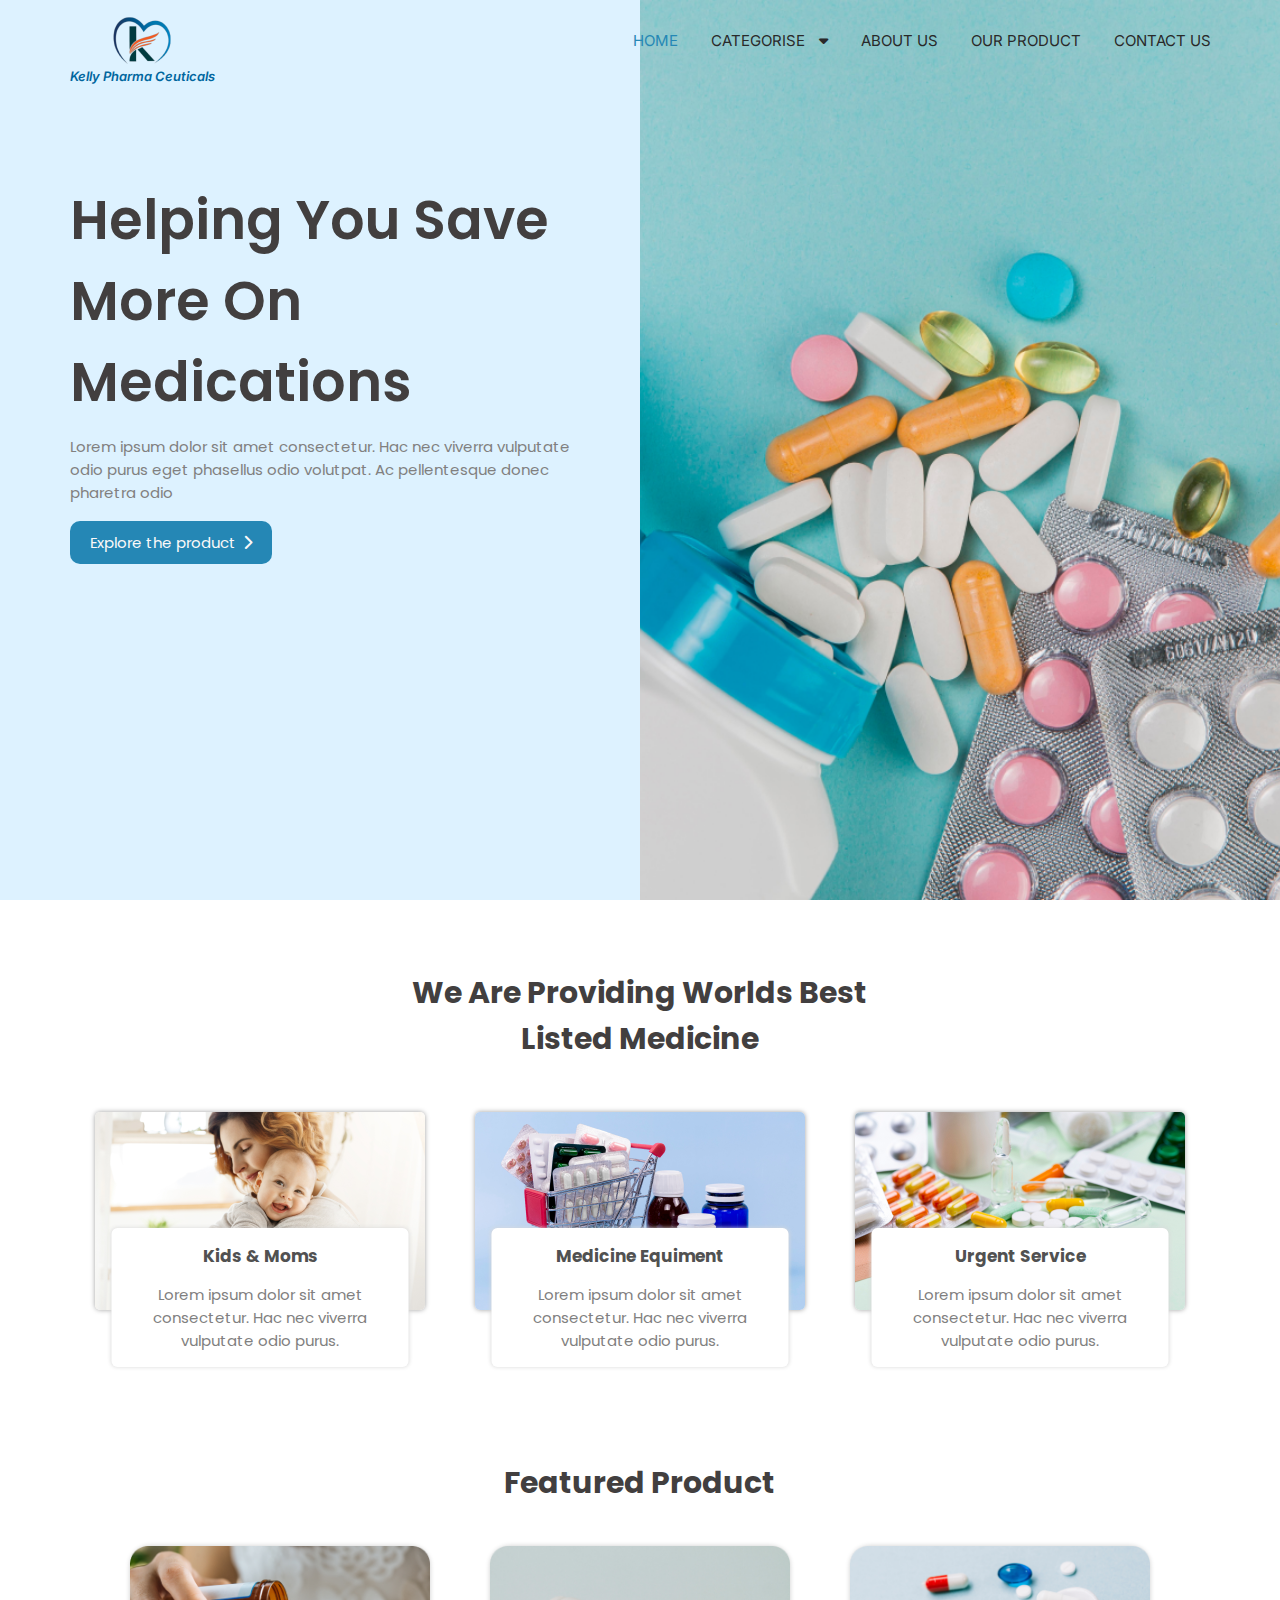
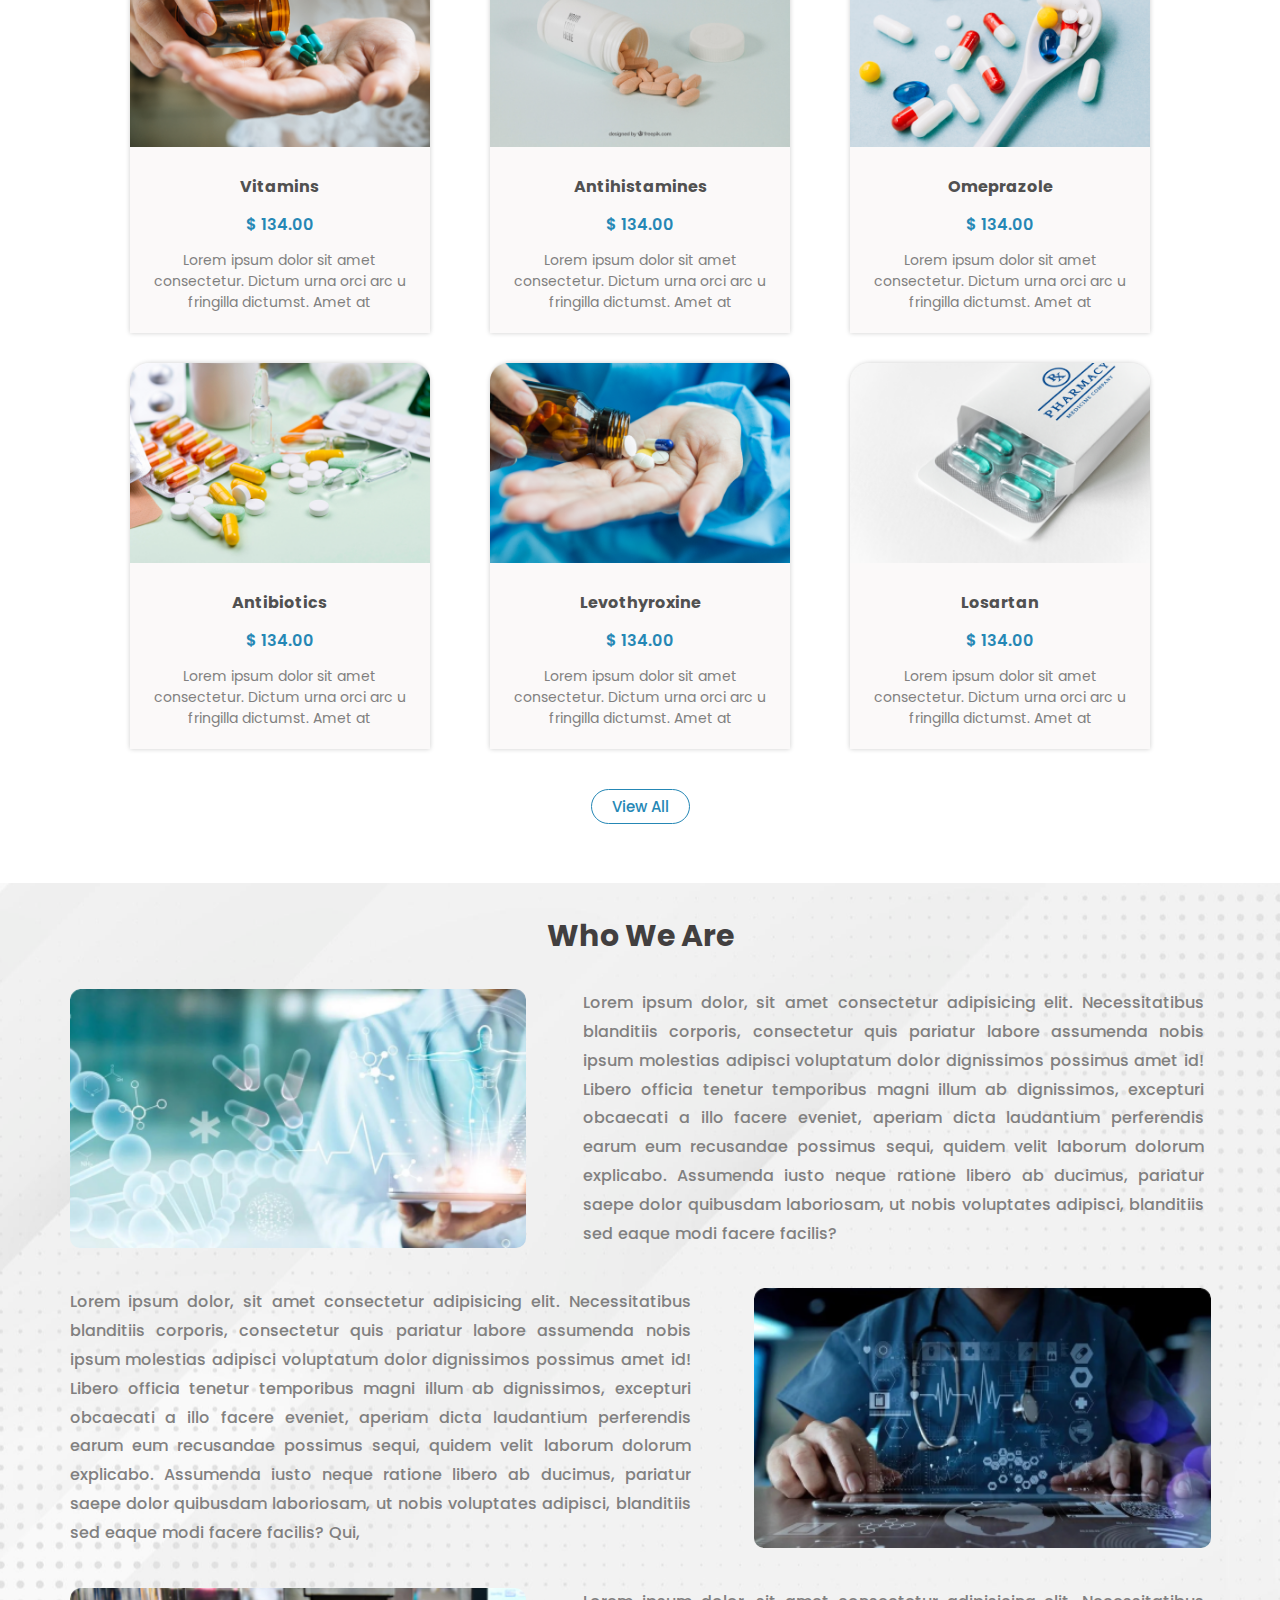
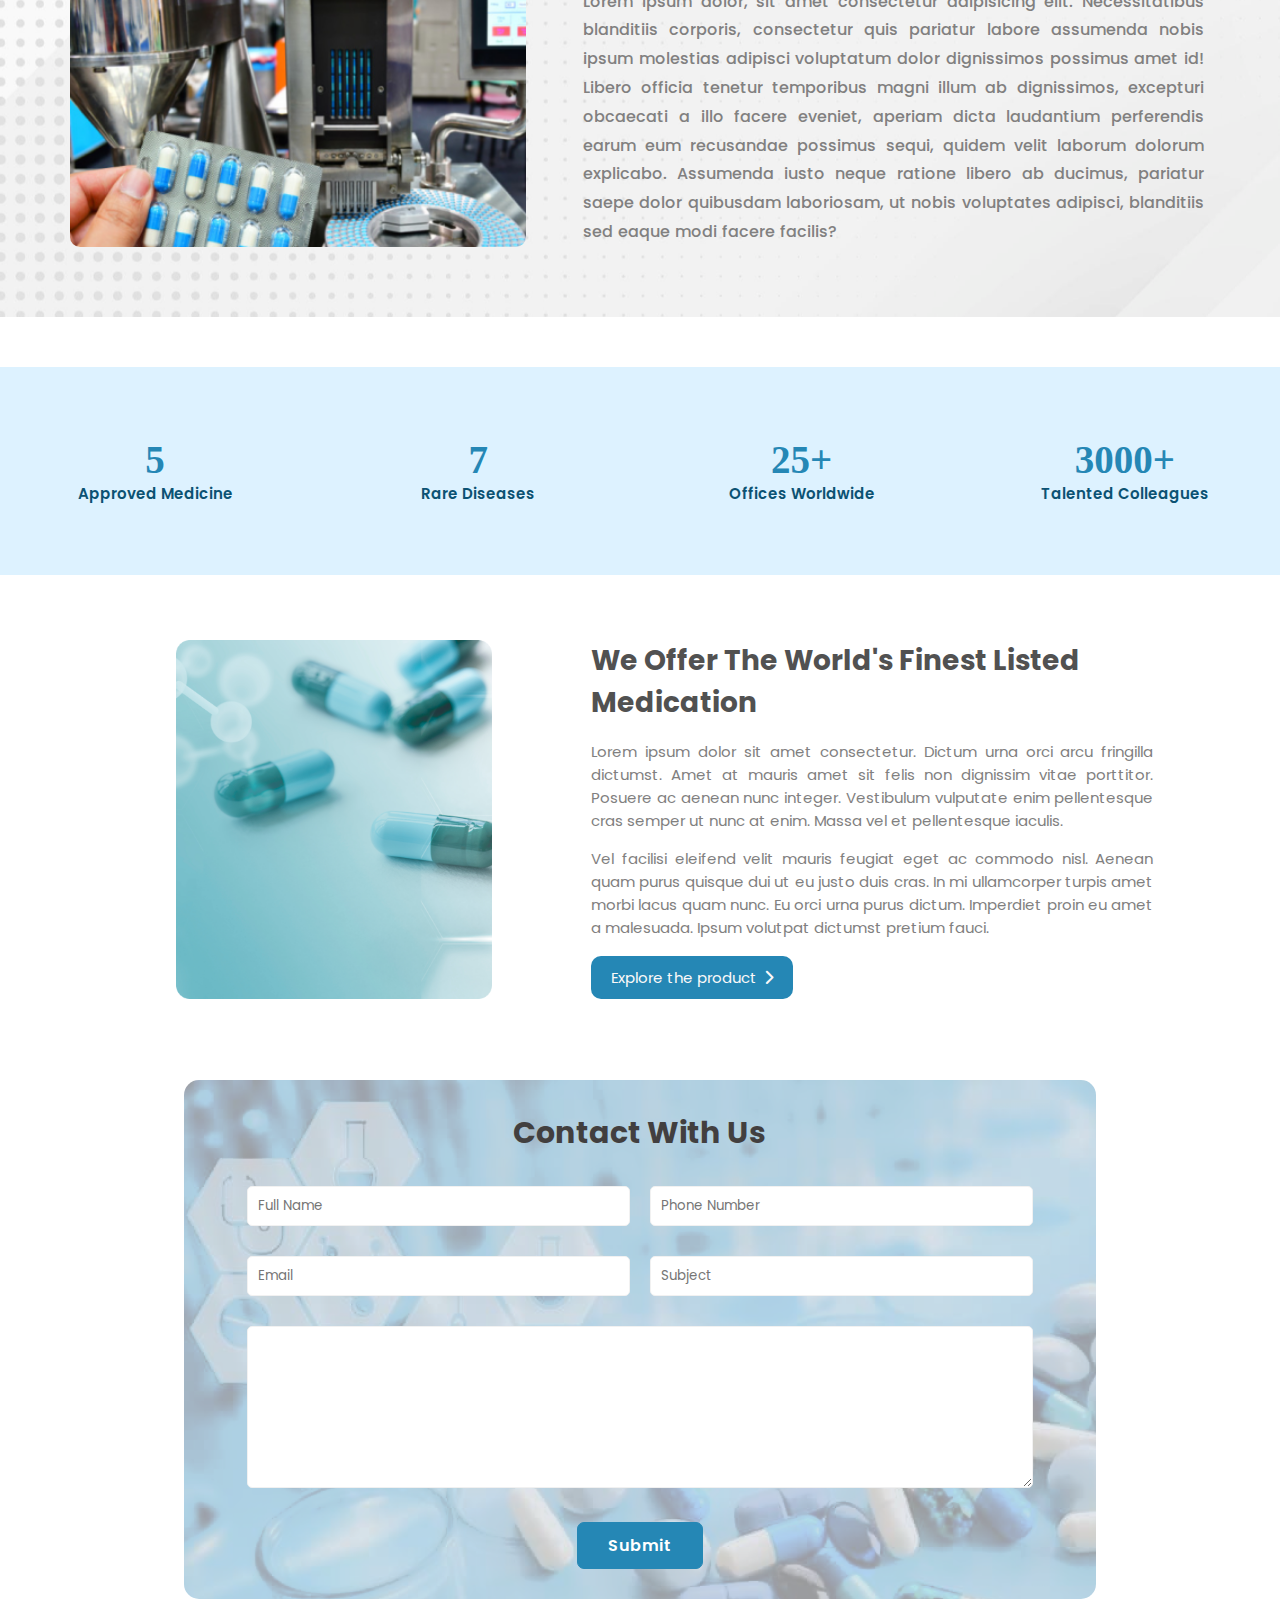
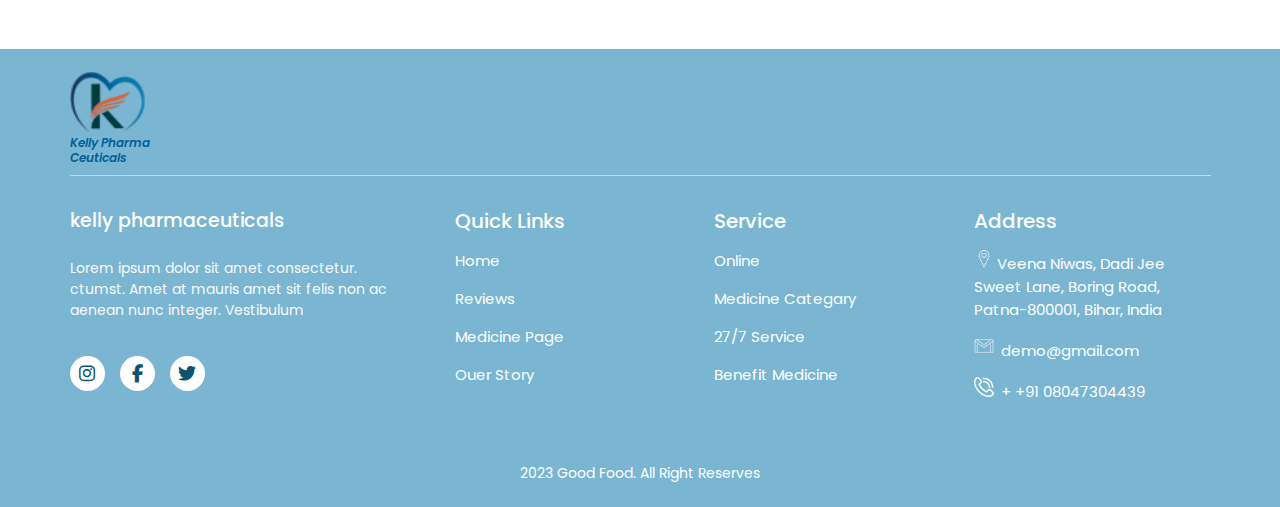
==== commit ab3904a1: "create modale" ====
--- a/index.html
+++ b/index.html
@@ -13,11 +13,12 @@
 
 <body>
     <div class="container-fluide">
+       <div class="main-header">
         <header id="home">
             <nav class="row">
                 <div class="logo">
                     <img src="./images/logo.png" alt="">
-                    <span>Kelly Pharma</span>
+                    <span>Kelly Pharma Ceuticals</span>
                 </div>
                 <div class="nav-link" id="menu">
                     <!-- responsive menu coontent start -->
@@ -43,9 +44,7 @@
                                 <li><a href="./injection.html">INJECTION</a></li>
                             </ul>
                         </li>
-                        <li><a href="#about">about us</a>
-
-                        </li>
+                        <li><a href="#about">about us</a> </li>
                         <li><a href="#product">Our Product</a></li>
                         <li><a href="#contact">contact us</a></li>
                     </ul>
@@ -67,6 +66,7 @@
             </nav>
 
         </header>
+       </div>
         <div class="container row">
             <div class="benar ">
                 <div class="main-title">
@@ -352,7 +352,7 @@
         <div class="inner-conteiner">
             <div class="f-logo row">
                 <img src="./images/logo.png" alt="">
-                <span>Kelly Pharma</span>
+                <span>Kelly Pharma <br> Ceuticals</span>
             </div>
             <div class="f-item row">
                 <div class="f-col">
@@ -374,7 +374,6 @@
                     <ul class="f-nav-link links">
                         <li><a href="#home">Home</a></li>
                         <li><a href="#">Reviews</a></li>
-                        <li><a href="#blog">Blogs</a></li>
                         <li><a href="#">Medicine Page</a></li>
                         <li><a href="#">Ouer Story</a></li>
                     </ul>
@@ -386,20 +385,18 @@
                         <li><a href="#">Medicine Categary</a></li>
                         <li><a href="#">27/7 Service</a></li>
                         <li><a href="#">Benefit Medicine</a></li>
-                        <li><a href="#">Super Equiments</a></li>
                     </ul>
                 </div>
                 <div class="f-col">
                     <h4>Address</h4>
                     <ul>
                         <li>
-                            <a href="#" class="addres-link"> <img src="./images/location.png" alt=""> Lorem ipsum dolor
-                                sit amet.</a>
+                            <a href="#" class="addres-link"> <img src="./images/location.png" alt="">Veena Niwas, Dadi Jee Sweet Lane, Boring Road, Patna-800001, Bihar, India</a>
                         </li>
                         <li><a class="addres-link" href="mailto:demo@gmail.com"><img src="./images/email.png" alt="">
                                 demo@gmail.com</a></li>
-                        <li><a class="addres-link" href="tel:123-345-678"><img src="./images/phone.png" alt=""> +
-                                125-345-678</a></li>
+                        <li><a class="addres-link" href="tel:08047304439"><img src="./images/phone.png" alt=""> +
+                           +91 08047304439</a></li>
                     </ul>
                 </div>
             </div>
--- a/css/style.css
+++ b/css/style.css
@@ -69,6 +69,10 @@
     flex-wrap: wrap;
 }
 
+nav .logo {
+    text-align: center;
+}
+
 nav .logo span {
     font-family: 'Inter', sans-serif;
     display: block;
@@ -76,6 +80,7 @@
     color: #00669e;
     font-size: 13px;
     font-weight: 600;
+    /* width: 130px; */
 }
 
 header>nav .hide_menu {
@@ -125,7 +130,7 @@
 
 header>nav ul>.sub-menu {
     position: relative;
-    padding-bottom: 17px;
+    padding-bottom: 19px;
 }
 
 header>nav ul>.sub-menu ul {
@@ -706,6 +711,9 @@
     font-weight: 600;
     font-size: 13px;
     color: #006299;
+    font-size: 12px;
+    color: #006299;
+    line-height: 1.2;
 }
 
 footer .f-item {
@@ -778,15 +786,19 @@
     margin-top: 13px;
 }
 
+footer .f-item .f-col ul li {
+    margin-bottom: 15px;
+}
+
 footer .f-item .f-col ul li a {
     color: #fff;
-    /* display: block; */
+    display: block;
     text-decoration: none;
     font-size: 15px;
-    line-height: 2.5;
     font-family: 'Poppins', sans-serif;
     border: none;
     position: relative;
+    width: fit-content;
 }
 
 footer .f-item .f-col .links li a:hover {
@@ -816,7 +828,7 @@
 
 footer .f-item .f-col ul li img {
     width: 20px;
-    margin-right: 10px;
+    margin-right: 3px;
 }
 
 footer .copy-right {
@@ -831,10 +843,19 @@
 /* ===========> products details ==============>   */
 /* ===========> products details ==============>   */
 
+.product-page  {
+    width: 100%;
+    position: sticky;
+    top: 0;
+    left: 0;
+    z-index: 9999;
+    background-color: #ffff;
+}
 #products {
     width: 100%;
     height: auto;
     margin: 0px auto;
+    background-color: #ffff;
 }
 
 #products .prod_row {
@@ -898,9 +919,10 @@
 #products .prod_row .pro_col p {
     font-family: 'Poppins', sans-serif;
     text-transform: capitalize;
-    letter-spacing: 1px;
-    line-height: 2;
     font-size: 16px;
+    margin-bottom: 10px;
+    font-size: 15px;
+    font-weight: 500;
 }
 
 #products .prod_row .pro_col button {
